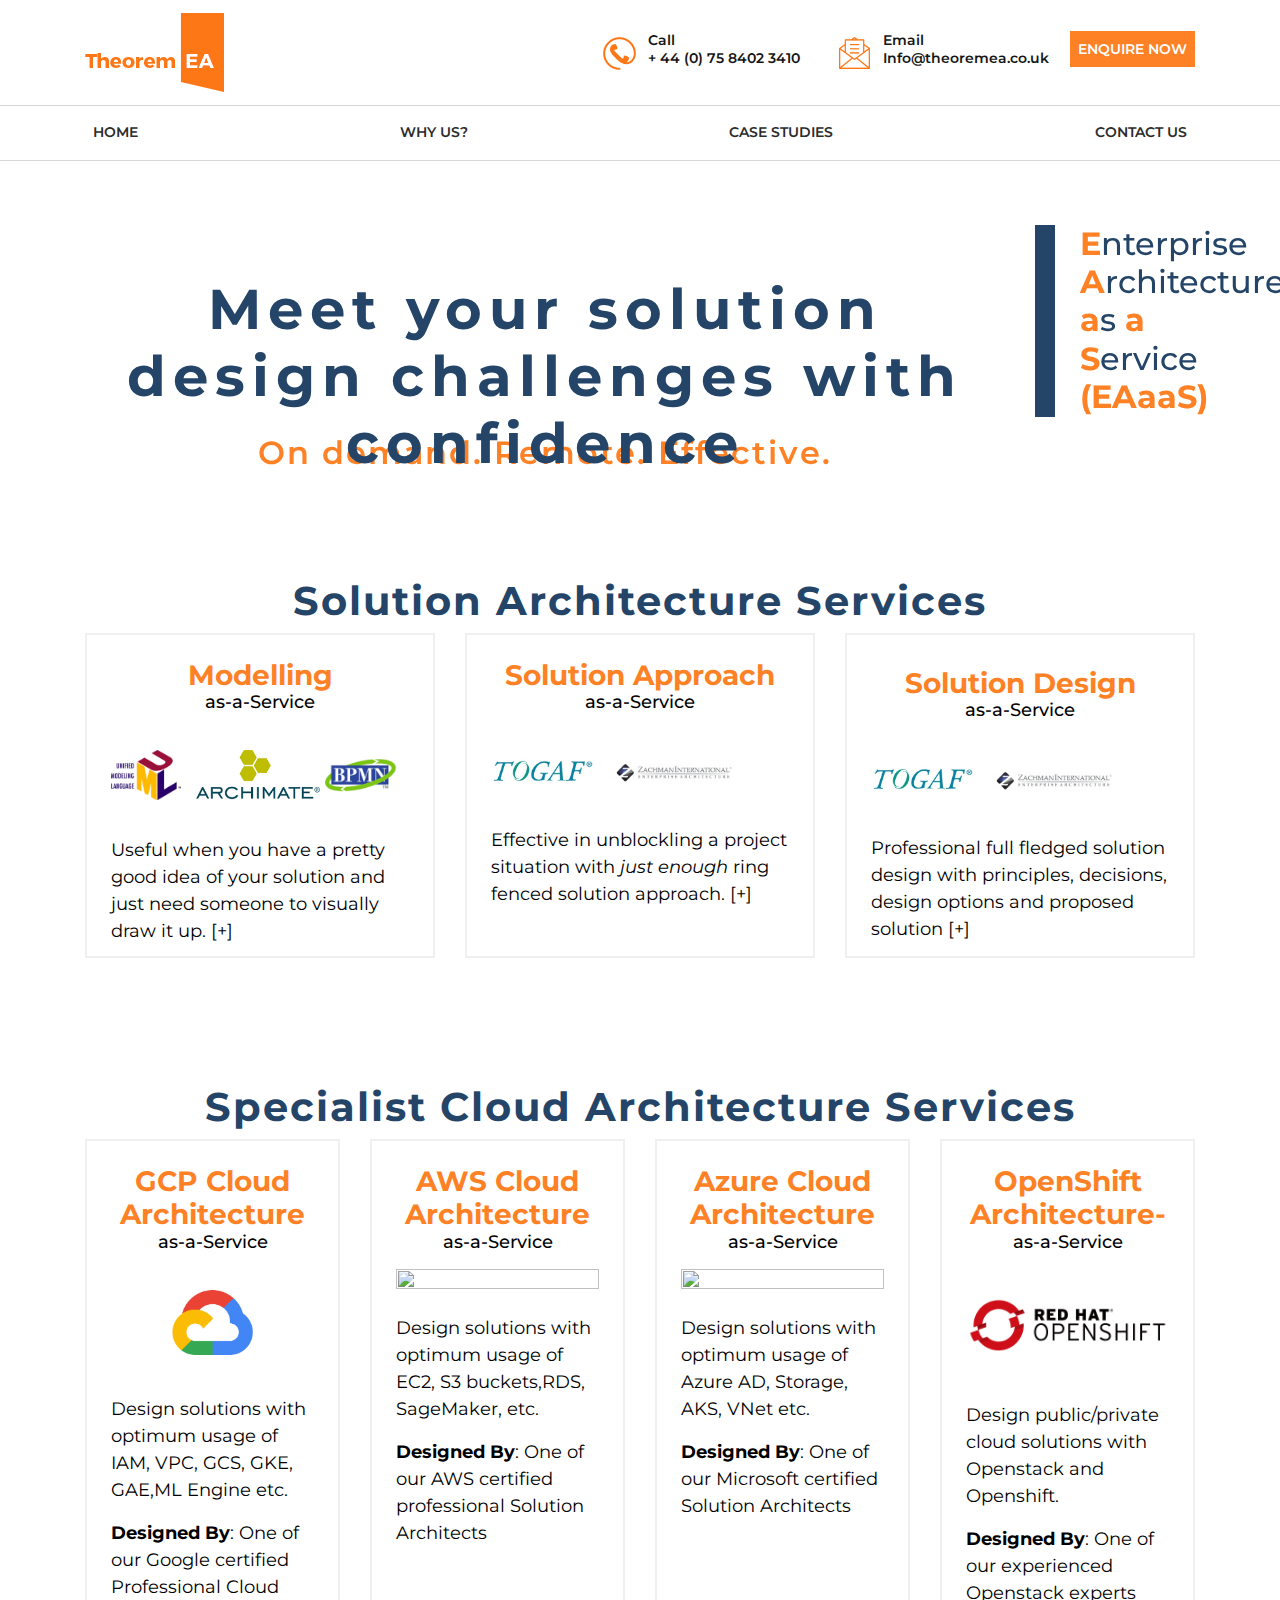
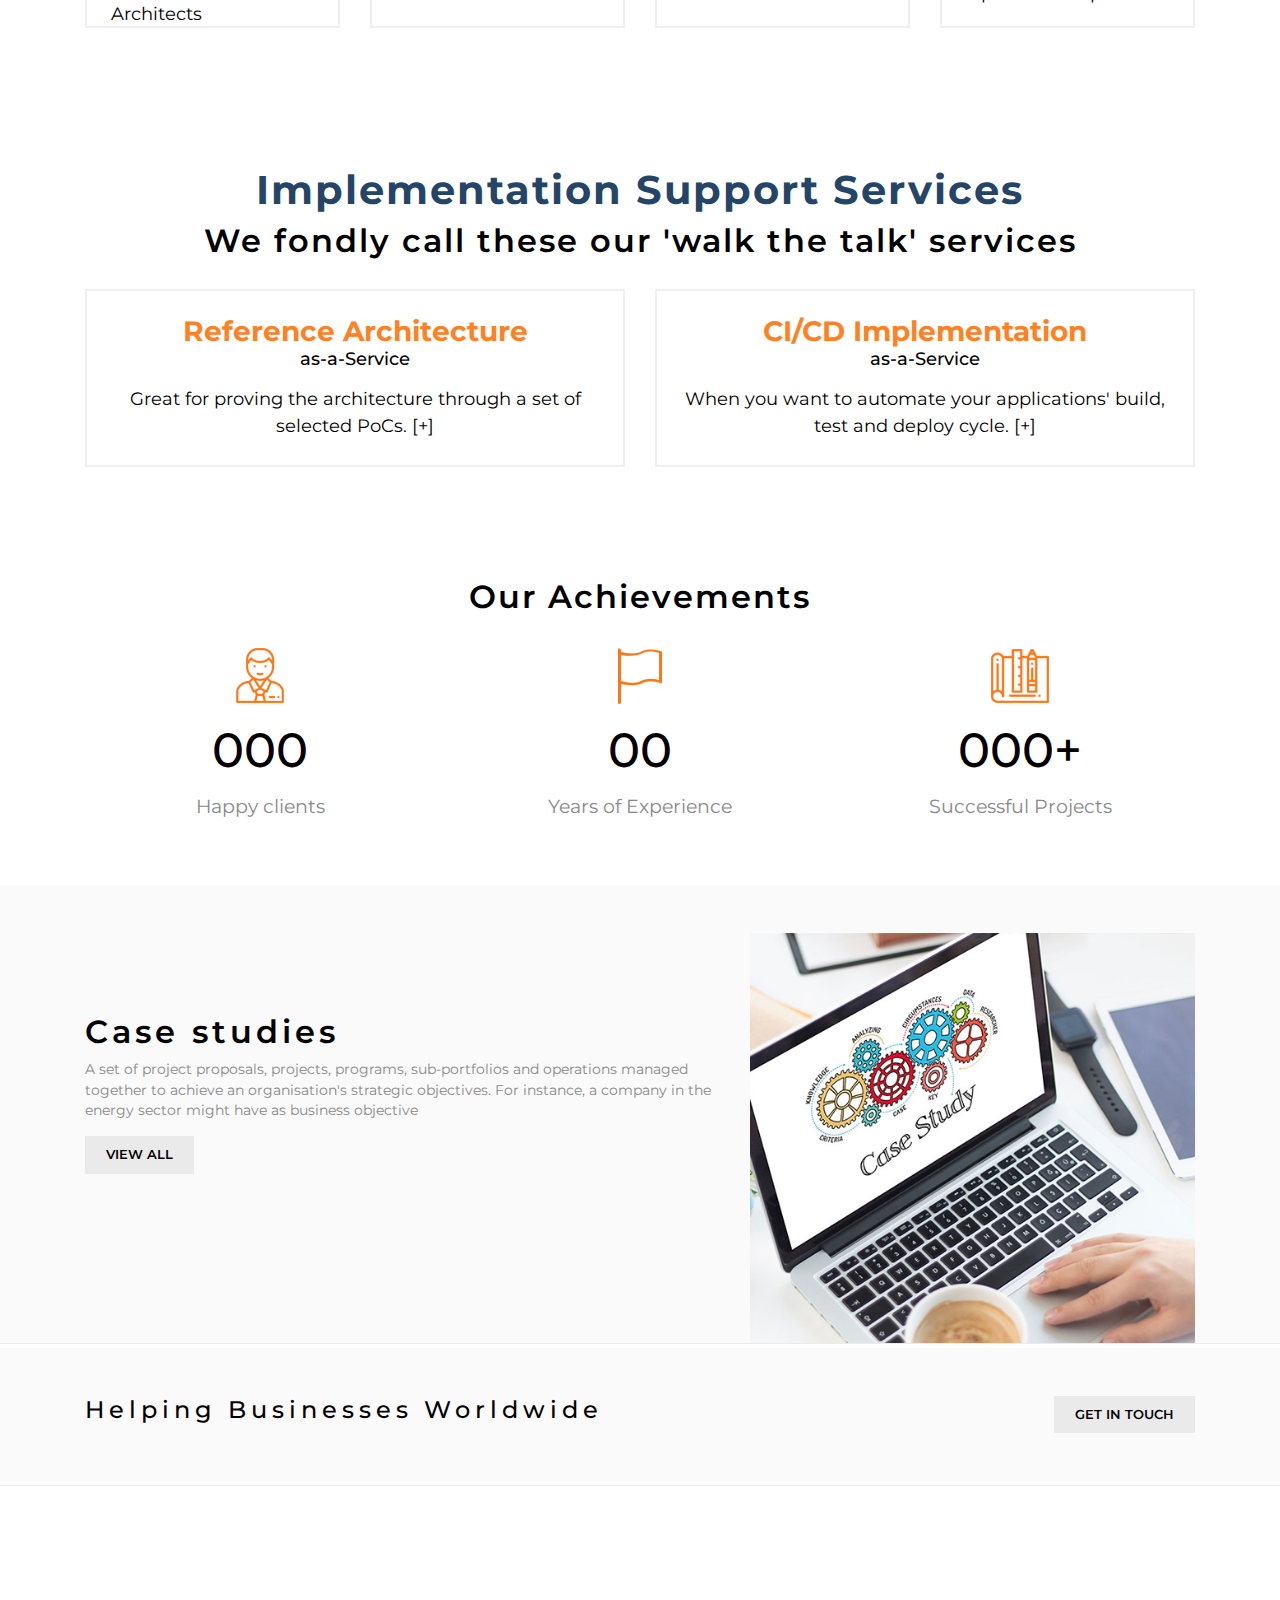
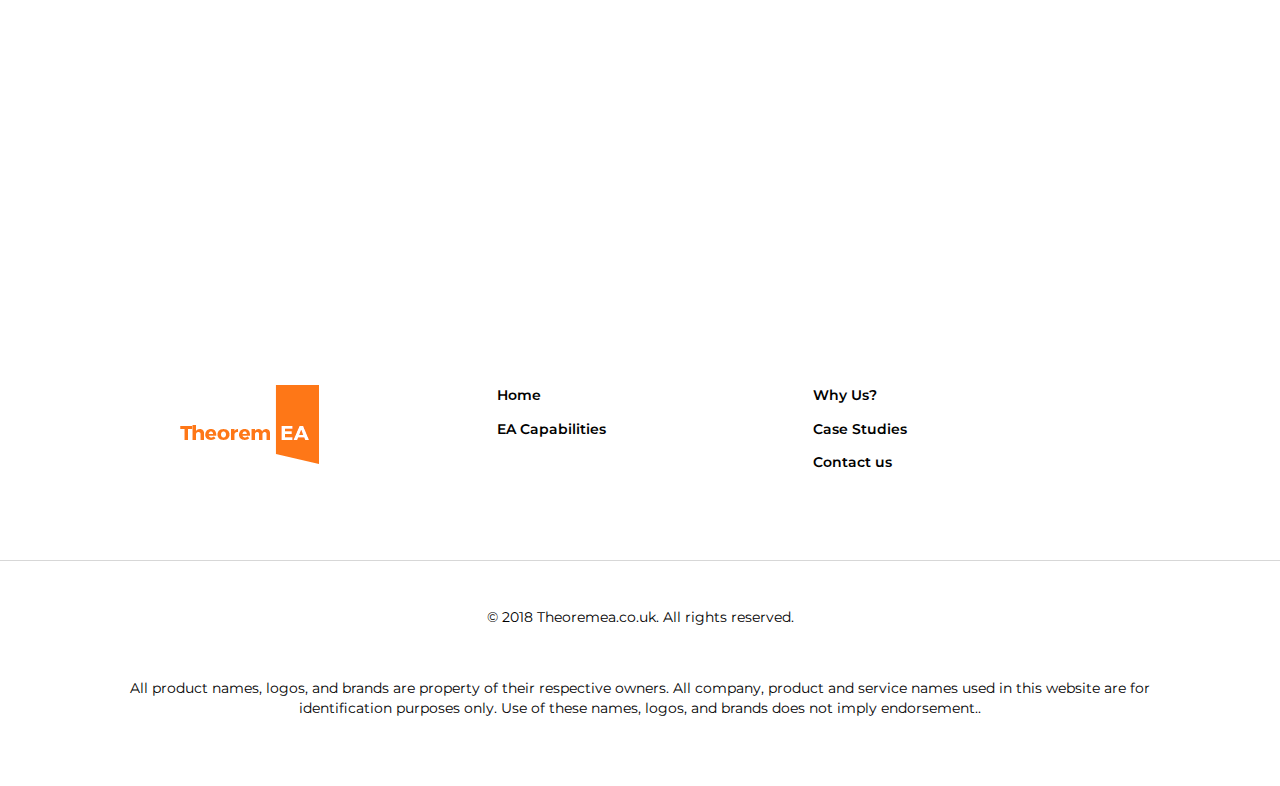
==== index.html @ 8a76c4a2 "init" ====
<!DOCTYPE html>
<html lang="en">
<head>
<meta charset="utf-8">
<meta name="viewport" content="width=device-width, initial-scale=1, shrink-to-fit=no">
<meta name="description" content="">
<meta name="author" content="">
<title>Theorem |</title>
<link href="https://fonts.googleapis.com/css?family=Montserrat:400,500,600,700,800" rel="stylesheet">
<link href="vendor/font-awesome/css/font-awesome.min.css" rel="stylesheet" type="text/css">
<link href="vendor/bootstrap/css/bootstrap.min.css" rel="stylesheet">
<link rel="stylesheet" href="css/animate.css">
<link rel='stylesheet' href='css/swiper.min.css'>
<link href="css/owl.carousel.min.css" rel="stylesheet">
<link href="css/style.css" rel="stylesheet">
</head>
<body id="page-top">
<!-- Navigation -->
<nav class="navbar navbar-expand-lg navbar-light   showdesktop" id="topnav">
  <div class="container"> <a class="navbar-brand" href="index.html"><img src="images/logo.png" alt="Theorem"  class=""></a>
    <ul class="navbar-nav ml-auto">
      <li class="nav-item"> <a class="nav-link call" href="javascript:void(0)"><span class=""></span>Call <br>
      + 44 (0) 75 8402 3410  </a> </li>
      <li class="nav-item"> <a class="nav-link email" href="mailto:Info@theoremea.co.uk"><span class=""></span>Email<br>
        Info@theoremea.co.uk</a> </li>
      <li class="nav-item"> <a class="nav-link btn-enq" style="color:#ffffff" href="contact-us.html">ENQUIRE NOW</a> </li>
    </ul>
  </div>
</nav>
<nav class="navbar navbar-expand-lg navbar-light  " id="mainNav">
  <div class="container"><img src="images/logo.png" alt="Theorem" class="hidedesktop"></a>
    <button class="navbar-toggler" type="button" data-toggle="collapse" data-target="#navbarResponsive" aria-controls="navbarResponsive" aria-expanded="false" aria-label="Toggle navigation"> <span class="navbar-toggler-icon"></span> </button>
    <div class="collapse navbar-collapse" id="navbarResponsive">
      <ul class="navbar-nav justify-content-between">
        <li class="nav-item"> <a class="nav-link" href="index.html">Home</a> </li>
        <!--<li class="nav-item"> <a class="nav-link" href="#">About us</a> </li>-->
        <!--<li class="nav-item"> <a class="nav-link" href="offerings.html">EA Capabilities</a> </li> -->
        <li class="nav-item"> <a class="nav-link" href="portfolio.html">Why Us?</a> </li>
        <li class="nav-item"> <a class="nav-link" href="testimonials.html">Case Studies</a> </li>
        <li class="nav-item"> <a class="nav-link" href="contact-us.html"> Contact us</a> </li>
      </ul>
    </div>
  </div>
</nav>
<!--<div class="slider">
  <div><img src="images/banner.jpg" class="img-responsive" title="<h2><strong>E</strong>nterprise <br><strong>A</strong>rchitecture</h2> <p>is a MUST for managing today’s increasingly <br> complex business environment. </p>"></div>
  <div><img src="images/banner.jpg" class="img-responsive" title="<h2><strong>E</strong>nterprise <br><strong>A</strong>rchitecture</h2> <p>is a MUST for managing today’s increasingly <br> complex business environment. </p>"></div>
 <div><img src="images/banner.jpg" class="img-responsive" title="<h2><strong>E</strong>nterprise <br><strong>A</strong>rchitecture</h2> <p>is a MUST for managing today’s increasingly <br> complex business environment. </p>"></div>
</div>-->
<section class="section py-5">
  <div class="swiper-container swiper-slider swiper-slider_height-1 swiper-container-horizontal">
    <div class="swiper-wrapper">
      <div class="swiper-slide ">
        <div class="slide-inner slide1">
          <div class="swiper-slide-caption">
            <div class="container" >
			<div class="row mt-3" >
			
				<div class="col-md-10 ">
				<div class="object-decorated right-swiper-slide-caption " style="top:20%">
				  <!--<span class="object-decorated__divider fadeInRight animated" data-caption-animate="fadeInRight" data-caption-delay="300"></span>-->
					<h1 data-caption-animate="fadeInRight" data-caption-delay="850" class="fadeInRight animated text-center"  > <!--Use <strong>design</strong> to navigate current <strong>disruptive</strong>  challenges </h1>-->
					Meet your solution design challenges with confidence</h1>
				  </div>
				  
				  <h2 class="heading text-center lp2px" > <strong>On demand. Remote. Effective.</strong> </h2>
				  
				</div>
				<div class="col-md-2"  >
				<div style="border-left: 20px solid #254568;"> 
					<h2 data-caption-animate="fadeInUp" style="margin-left: 25px; color:#254568" class="fadeInUp animated"><strong>E</strong>nterprise <br>
						<strong>A</strong>rchitecture
						<br>
						<strong>a</strong>s
						<strong> a</strong>
						<br>
						<strong>S</strong>ervice 
						<br>
						<strong>(EAaaS)</strong>
						</h2>
				</div>
				
				</div>				
			  </div>			
            
            </div>
          </div>
        </div>
      </div>
      
    
  </div>
  </div>
</section>


<section class="py-5">
  <div class="container">
	<div class="row" >
      <div class="col-lg-12">
        <h1 class="heading text-center lp2px " >Solution Architecture Services</h1>
        <!-- <p>Since our establishment in 2002, our team has achieved a lot. Below are some statistics and interesting facts about our business consulting company.</p> -->
      </div>
    </div>  		
    <div class="row">      
	  <div class="col-md-4">
		<div class="offbx" >

        <div class="ea-capabilities-block text-center"  ><h3 ><strong>Modelling </strong><p>as-a-Service</p></h3></div> 
			<br>
			<p><img style='height: 50px; object-fit: contain' src="images/uml.png">&nbsp;&nbsp;
					<img style= 'height: 50px;object-fit: contain' src="images/archi.png">&nbsp;<img style=' height: 50px;object-fit: contain' src="images/bpmn.png"></p>
			<br>
			<p> Useful when you have a pretty good idea of your solution and just need someone to visually draw it up. <a href="#modelling" style="color:black" data-toggle="collapse">[+]</a>   </p>
			  
			  <div id="modelling" class="collapse">
				<p><b>Typical effort per model </b> less than a day</p>
				<p><b><i>Deliverables </i></b></p>
				<p><b>Business Models </b>  ArchiMATE notation, TOGAF notation and Zachman notation based models  </p>
				<p><b>Cloud Models </b>  AWS, Azure, GCP or vendor agnostic cloud models using professional stencils  </p>
				<p><b>UML Models </b> All UML 2.0 models including Class Diagrams, Sequence Diagrams, Deployment Diagrams etc </p>
				<p><b><i>Delivery formats </i></b></p>
				<p><b>Visio, PDF, LucidChart, Gliffy, .archimate or any modelling tool of your choice </b></p>
			  </div>
		</div>
      </div>
	   <div class="col-md-4">
 
		<div class="offbx"> 		
        <div class="ea-capabilities-block text-center"><h3><strong>Solution Approach</strong><p>as-a-Service</p></h3> </div> 
			<br>
			<p><img style='height: 30px; object-fit: contain' src="images/togaf.jpg">&nbsp;&nbsp;
					<img style= 'height:40px;object-fit: contain' src="images/zachman.png"></p>
			<br>		
			<p>Effective in unblockling a project situation with <i>just enough</i> ring fenced solution approach. <a href="#note" style="color:black" data-toggle="collapse">[+]</a></p>
			
			  <div id="note" class="collapse">
			  <p><b>Typical effort </b>: 2-3 days</p>
				<p><b><i> Examples </i></b></p>
				<p><b>Persistence Mechanism Solution Approach</b> Compare and contrast persistence choices in the context of your specific business or technical problem. </p>
				<p><b>UI framework Solution Approach</b>  Distil down the business UX requirements for your technical team as clearly stated dos/donts guidelines. </p>
				<p><b> Performance Improvement Solution Approach</b>  Actionable steps for your delivery team to improve performance</p>            
				<p><b> TOM to Business Architecture Capability Mapping Solution Approach</b>			  
				<p><b><i>Delivery formats </i></b></p>
				<p><b>MS Word, Google Docs, PDF, Confluence  </b></p>			
			</div>
		</div>
      </div>
	  <div class="col-md-4">
		<div class="offbx">
        <div class="ea-capabilities-block text-center"><h3><h3><strong>Solution Design </strong><p>as-a-Service<p></h3></div>
		<br>
		<p><img style='height: 30px; object-fit: contain' src="images/togaf.jpg">&nbsp;&nbsp;
					<img style= 'height:40px;object-fit: contain' src="images/zachman.png"></p>
		<br>
		<p>Professional full fledged solution design with principles, decisions, design options and proposed solution <a href="#solution" style="color:black" data-toggle="collapse">[+]</a></p>
		<div id="solution" class="collapse">
			<p><b>Typical effort </b>: 5-10 days</p>
			<p><b><i>Deliverables </i></b></p>
			<p><b>Functional Design </b>  Application Architecture, Data Architecture, Security Architecture</p>
			<p><b>Non-Functional Design </b>  Availability, Scalability, Performance, Failover and Disaster Recovery of on-prem and cloud based solutions</p>
			<p><b>DevOps CI/CD Roadmap </b>				
			<p><b><i>Delivery formats </i></b></p>
			<p><b>MS Word, Google Docs, PDF, Confluence  </b></p>
		</div>
	
		</div>
      </div>	  
    </div>
	
    </div>
  </div>
  
  </section>
  <section class="py-5">

  <div class="container">
	<div class="row" >
      <div class="col-lg-12">
        <h1 class="heading text-center lp2px"  > Specialist Cloud Architecture Services </h1>
        <!-- <p>Since our establishment in 2002, our team has achieved a lot. Below are some statistics and interesting facts about our business consulting company.</p> -->
      </div>
    </div>  		
   <div class="row">      
	  <div class="col-md-3">
		<div class="offbx">
        <div class="ea-capabilities-block text-center"><h3><strong>GCP Cloud Architecture</strong><p>as-a-Service</p></h3><img style='height: 100%; width: 100%; object-fit: contain' src="images/GCP.png"></div>
			<br>
			<p>Design solutions with optimum usage of IAM, VPC, GCS, GKE, GAE,ML Engine etc.  </p>
			<p><b>Designed By</b>: One of our Google certified Professional Cloud Architects</p>
			
			
		</div>
      </div>
	   <div class="col-md-3">
		<div class="offbx">
        <div class="ea-capabilities-block text-center"><h3><strong>AWS Cloud Architecture</strong><p>as-a-Service</p></h3><img style='height: 100%; width: 100%; object-fit: contain' src="images/AWS.png"></div>
			<br>
			<p>Design solutions with optimum usage of EC2, S3 buckets,RDS, SageMaker, etc.  </p>
			<p><b>Designed By</b>: One of our AWS certified professional Solution Architects</p>
			
		</div>
      </div>
	   <div class="col-md-3">
		<div class="offbx">
        <div class="ea-capabilities-block text-center"><h3><strong>Azure Cloud Architecture</strong><p>as-a-Service<p></h3><img style='height: 100%; width: 100%; object-fit: contain' src="images/Azure.png"></div>
			<br>
			<p>Design solutions with optimum usage of Azure AD, Storage, AKS, VNet etc.  </p>
			<p><b>Designed By</b>: One of our Microsoft certified Solution Architects</p>
			
			
		</div>
      </div>
	   <div class="col-md-3">
		<div class="offbx">
        <div class="ea-capabilities-block text-center"><h3><strong>OpenShift Architecture-</strong><p>as-a-Service</p></h3><img style='height: 100%; width: 100%; object-fit: contain' src="images/openshift.png"></div>
			<br>
			<p>Design public/private cloud solutions with Openstack and Openshift.  </p>
			<p><b>Designed By</b>: One of our experienced Openstack experts</p>
			
			
		</div>
      </div>

	
</div>	
  
  
	
    </div>
  </div>
</section>

<section class="py-5">

  <div class="container">
	<div class="row" >
      <div class="col-lg-12">
        <h1 class="heading text-center lp2px"  > Implementation Support Services </h1>
         <h2 class="heading text-center lp2px"  > We fondly call these our 'walk the talk' services</h2>
		 <br>
      </div>
    </div>  		
   <div class="row">      
	  <div class="col-md-6">
		<div class="offbx">
			<div class="ea-capabilities-block text-center"><h3><strong>Reference Architecture</strong><p>as-a-Service</p> </h3>
				<p>Great for proving the architecture through a set of selected PoCs. <a href="#reference" style="color:black" data-toggle="collapse">[+]</a></p>
			<div id="reference" class="collapse text-justify">
					<p> Reference Architecture gives our clients additional confidence about a proposed architecture. Besides, the PoCs come handy for your team to refer to during delivery. </p>
					<p> But reference architecture is not just about implementation. It's an opportunity <i>to bed</i> the useful - but sometimes abstract ideas - described in the HLD. This can also involve working closely with your team's tech lead to do whatever is necessary to support delivery. </p>
			</div>		
			</div>
		</div>
		</div>
		 <div class="col-md-6">
		<div class="offbx">
			<div class="ea-capabilities-block text-center"><h3><strong>CI/CD Implementation</strong><p>as-a-Service</p> </h3>
				<p> When you want to automate your applications' build, test and deploy cycle. <a href="#cicd" style="color:black" data-toggle="collapse">[+]</a></p>
			<div id="cicd" class="collapse text-justify">
					<p> In many ways, this is a specialised form of our Reference Architecture service.</p>
					<p> Over our many years of interacting with the delivery teams, we have found that sometimes they just need their code to be lifted and shifted to a reliable CI/CD platform without affecting their regular delivery rythm and velocity.</p>
					<p> We only reommend this service to those clients who are culturally ready for this move to CI/CD. This is one reason why we dont refer to this service as DevOps-as-a-service because we realise that DevOps is much more than just implementing a set of CI/CD toolchain. 
			</div>		
			</div>
		</div>
		</div>
    </div>
  </div>
</section>



<section class="py-5">
  <div class="container">
    <div class="row" >
      <div class="col-lg-12">
        <h2 class="heading text-center lp2px" >Our Achievements</h2>
        <!-- <p>Since our establishment in 2002, our team has achieved a lot. Below are some statistics and interesting facts about our business consulting company.</p> -->
      </div>
    </div>
    <div class="row mt-3 text-center" id="counter">
      <div class="col-md-4 achibx"><img src="images/icon-01.png">
        <h2><span class="counter-value" data-count="11">000</span></h2>
        <p>Happy clients</p>
      </div>
      <div class="col-md-4 achibx"><img src="images/icon-02.png">
        <h2><span class="counter-value" data-count="9">00</span></h2>
        <p>Years of Experience</p>
      </div>
     <!--  <div class="col-md-4 achibx"><img src="images/icon-03.png">
        <h2><span class="counter-value" data-count="380">000</span>+</h2>
        <p>Qualified Employees</p>
      </div> -->
      <div class="col-md-4 achibx"><img src="images/icon-04.png">
        <h2><span class="counter-value" data-count="15">000</span>+</h2>
        <p>Successful Projects</p>
      </div>
    </div>
  </div>
</section>
<section class="pt-5 graybg">
  <div class="container">
    <div class="row">
      <div class="col-md-7 pt5p">
        <h2 class="heading lp4px">Case studies</h2>
        <p>A set of project proposals, projects, programs, sub-portfolios and operations managed together to achieve an organisation's strategic objectives. For instance, a company in the energy sector might have as business objective</p>
        <p> <a class="btn btn-view" href="testimonials.html">View All</a> </p>
      </div>
      <div class="col-md-5"><img src="images/portfolio.png" class="img-fluid"> </div>
    </div>
  </div>
</section>
<!-- <section class="py-5">
  <div class="container">
    <h2 class="heading text-center mb-4 mt-5 lp4px">Testimonials</h2>
    <div class="owl-carousel owl-theme testo-carousel pagidots">
      <div class="item testobx"><img src="images/testo-01.png">
        <div>
          <h5>Jane Stephens</h5>
          <h6>New York</h6>
          <p>Thank you very much. I’m impressed with your service. I’ve already told my friends about your company and your quick response, thanks again!</p>
        </div>
      </div>
      <div class="item testobx"><img src="images/testo-02.png">
        <div>
          <h5>Christopher Campbell</h5>
          <h6>Minnesota</h6>
          <p>Thank you very much. I’m impressed with your service. I’ve already told my friends about your company and your quick response, thanks again!</p>
        </div>
      </div>
      <div class="item testobx"><img src="images/testo-03.png">
        <div>
          <h5>Adam Devine</h5>
          <h6>California</h6>
          <p>Thank you very much. I’m impressed with your service. I’ve already told my friends about your company and your quick response, thanks again!</p>
        </div>
      </div>
      <div class="item testobx"><img src="images/testo-01.png">
        <div>
          <h5>Jane Stephens</h5>
          <h6>New York</h6>
          <p>Thank you very much. I’m impressed with your service. I’ve already told my friends about your company and your quick response, thanks again!</p>
        </div>
      </div>
      <div class="item testobx"><img src="images/testo-02.png">
        <div>
          <h5>Christopher Campbell</h5>
          <h6>Minnesota</h6>
          <p>Thank you very much. I’m impressed with your service. I’ve already told my friends about your company and your quick response, thanks again!</p>
        </div>
      </div>
      <div class="item testobx"><img src="images/testo-03.png">
        <div>
          <h5>Adam Devine</h5>
          <h6>California</h6>
          <p>Thank you very much. I’m impressed with your service. I’ve already told my friends about your company and your quick response, thanks again!</p>
        </div>
      </div>
      <div class="item testobx"><img src="images/testo-01.png">
        <div>
          <h5>Jane Stephens</h5>
          <h6>New York</h6>
          <p>Thank you very much. I’m impressed with your service. I’ve already told my friends about your company and your quick response, thanks again!</p>
        </div>
      </div>
      <div class="item testobx"><img src="images/testo-02.png">
        <div>
          <h5>Christopher Campbell</h5>
          <h6>Minnesota</h6>
          <p>Thank you very much. I’m impressed with your service. I’ve already told my friends about your company and your quick response, thanks again!</p>
        </div>
      </div>
      <div class="item testobx"><img src="images/testo-03.png">
        <div>
          <h5>Adam Devine</h5>
          <h6>California</h6>
          <p>Thank you very much. I’m impressed with your service. I’ve already told my friends about your company and your quick response, thanks again!</p>
        </div>
      </div>
    </div>
  </div>
</section> -->
<section class="py-1 borderby">
  <div class="graybg">
    <div class="container py-5">
      <div class="row">
        <div class="col-md-8 text-left">
          <h4 class="colorblack lp5px">Helping Businesses Worldwide</h4>
        </div>
        <div class="col-md-4 text-right"><a class="btn btn-view" href="contact-us.html">Get In Touch</a></div>
      </div>
    </div>
  </div>
</section>
<!-- <section class="py-5 mt-5">
  <div class="container">
    <div class="row">
      <div class="owl-carousel owl-theme brands-carousel pagidots">
        <div class="item"><img src="images/brands-01.png"></div>
        <div class="item"><img src="images/brands-02.png"></div>
        <div class="item"><img src="images/brands-03.png"></div>
        <div class="item"><img src="images/brands-04.png"></div>
        <div class="item"><img src="images/brands-05.png"></div>
      </div>
    </div>
  </div>
</section> -->
<section id="map" class="py-5">
  <!-- <iframe src="https://www.google.com/maps/embed?pb=!1m18!1m12!1m3!1d30165.909778508554!2d72.86065995060262!3d19.075221886778916!2m3!1f0!2f0!3f0!3m2!1i1024!2i768!4f13.1!3m3!1m2!1s0x3be7c6306644edc1%3A0x5da4ed8f8d648c69!2sMumbai%2C+Maharashtra!5e0!3m2!1sen!2sin!4v1544292394860" width="100%" height="350" frameborder="0" style="border:0" allowfullscreen></iframe> -->
    <iframe src="https://www.google.com/maps/embed?pb=!1m18!1m12!1m3!1d2490.2949786712147!2d-0.2460751846968829!3d51.37925642788615!2m3!1f0!2f0!3f0!3m2!1i1024!2i768!4f13.1!3m3!1m2!1s0x487609afc6a50eb5%3A0xfad3912b8540e22d!2sFitzroy+House%2C+163+Central+Rd%2C+Worcester+Park+KT4+8DT%2C+UK!5e0!3m2!1sen!2sin!4v1538679513541" width="100%" height="350" frameborder="0" style="border:0" allowfullscreen></iframe>
</section>
<section class="py-5 footernav">
  <div class="container">
    <div class="row">
      <div class="col-lg-10 mx-auto">
        <div class="row">
          <div class="col-md-4 mb-5"><img src="images/logo.png" alt="Theorem"></div>
          <div class="col-md-4">
            <ul>
              <li><a href="index.html">Home</a></li>
              <li><a href="offerings.html">EA Capabilities</a></li>
            </ul>
          </div>
          <div class="col-md-4">
            <ul>
              <li><a href="portfolio.html">Why Us?</a></li>
              <li><a href="testimonials.html">Case Studies</a></li>
              <li><a href="contact-us.html">Contact us</a></li>
            </ul>
          </div>
        <!--  <div class="col-md-3">
             <ul>
              <li><a href="javascript:void(0)">Investor Relations</a></li>
              <li><a href="javascript:void(0)">Privacy Policy</a></li>
              <li><a href="javascript:void(0)">Terms of Use</a></li>
            </ul>
          </div> -->
        </div>
      </div>
    </div>
  </div>
</section>
<!-- Footer -->
<footer class="pt-3 pb-5">
  <div class="container">
    <!-- <div align="center" class="socialbtns">
      <ul>
        <li><a href="#" class="fa fa-lg fa-facebook"></a></li>
        <li><a href="#" class="fa fa-lg fa-twitter"></a></li>
        <li><a href="#" class="fa fa-lg fa-instagram"></a></li>
        <li><a href="#" class="fa fa-lg fa-google-plus"></a></li>
        <li><a href="#" class="fa fa-lg fa-linkedin"></a></li>
        <li><a href="#" class="fa fa-lg fa-youtube"></a></li>
      </ul>
    </div> -->
    <p class="m-0">&copy; 2018 Theoremea.co.uk. All rights reserved.</p>
	<p class="m-0"> All product names, logos, and brands are property of their respective owners. All company, product and service names used in this website are for identification purposes only. Use of these names, logos, and brands does not imply endorsement..</p>
	
  </div>
  <div class="gototop" id="gototop"><a href="#page-top" class="js-scroll-trigger"><img src="images/gototop.png" alt="Go to Top"></a></div>
</footer>
<!-- Bootstrap core JavaScript -->
<script src="vendor/jquery/jquery.min.js"></script>
<script src="vendor/bootstrap/js/bootstrap.bundle.min.js"></script>
<script src="vendor/jquery-easing/jquery.easing.min.js"></script>
<script src='js/swiper.min.js'></script>
<script src="js/owl.carousel.min.js"></script>
<script src="js/common.js"></script>
<script>

var owl = $('.services-carousel');
owl.owlCarousel({
    loop:true,
    margin:0,
    nav:false,
    responsive:{
        0:{
            items:1
        },
        600:{
            items:2
        },
        1000:{
            items:4
        }
    }
});

$('.carouselNav .right').click(function() {
    owl.trigger('next.owl.carousel');
});
$('.carouselNav .left').click(function() {
    owl.trigger('prev.owl.carousel');
});


var owl1 = $('.testo-carousel');
owl1.owlCarousel({
    loop:true,
    margin:60,
    nav:false,
	dots:true,
    responsive:{
        0:{
            items:1
        },
        600:{
            items:2
        },
        1000:{
            items:3
        }
    }
});

var owl1 = $('.brands-carousel');
owl1.owlCarousel({
    loop:true,
	autoplay:true,
    margin:60,
    nav:false,
	autoWidth:true,
	dots:true,
	autoplayTimeout: 3000,
    autoplaySpeed: 3000,
    autoplayHoverPause: false,


    responsive:{
        0:{
            items:2
        },
        600:{
            items:3
        },
        1000:{
            items:5
        }
    }
});

</script>
<script>
var interleaveOffset = 0.5;
var swiperOptions = {
  loop: true,
  speed: 1000,
  grabCursor: true,
  watchSlidesProgress: true,
  mousewheelControl: true,
  keyboardControl: true,
  navigation: {
    nextEl: ".swiper-button-next",
    prevEl: ".swiper-button-prev"
  },
  on: {
    progress: function() {
      var swiper = this;
      for (var i = 0; i < swiper.slides.length; i++) {
        var slideProgress = swiper.slides[i].progress;
        var innerOffset = swiper.width * interleaveOffset;
        var innerTranslate = slideProgress * innerOffset;
        swiper.slides[i].querySelector(".slide-inner").style.transform =
          "translate3d(" + innerTranslate + "px, 0, 0)";
      }
    },

    setTransition: function(speed) {
      var swiper = this;
      for (var i = 0; i < swiper.slides.length; i++) {
        swiper.slides[i].style.transition = speed + "ms";
        swiper.slides[i].querySelector(".slide-inner").style.transition =
          speed + "ms";
      }
    }
  }
};
	var swiper = new Swiper(".swiper-container", swiperOptions);





  </script>

<script>
var a = 0;
$(window).scroll(function() {
  var oTop = $('#counter').offset().top - window.innerHeight;
  if (a == 0 && $(window).scrollTop() > oTop) {
    $('.counter-value').each(function() {
      var $this = $(this),
        countTo = $this.attr('data-count');
      $({
        countNum: $this.text()
      }).animate({
          countNum: countTo
        },

        {

          duration: 4000,
          easing: 'swing',
          step: function() {
            $this.text(Math.floor(this.countNum));
          },
          complete: function() {
            $this.text(this.countNum);
            //alert('finished');
          }

        });
    });
    a = 1;
  }

});
  </script>
</body>
</html>
---- css/style.css ----
body{font-family: 'Montserrat', sans-serif; color:#888888; font-size:0.85rem; }
header {  padding: 154px 0 100px;}

@media (min-width: 992px) {
  header {    padding: 156px 0 100px;  }
}


#topnav{}
#topnav .btn-enq{ background-color:#fe8125; text-transform:uppercase; transition:0.3s ease; text-align: center; } 
#topnav .btn-enq:hover{ background-color:#fe8125;color:#fff !important; } 
#topnav .nav-item{} 
#topnav .nav-item .nav-link{ color:#151515; font-weight:600; text-align:left} 
#topnav .nav-item .call,  #topnav .nav-item .email{ width:235px; line-height:18px; padding-top:0;}
#topnav .nav-item .call span, #topnav .nav-item .email span{ width:40px; height:40px; display:inline-block; float:left} 
#topnav .nav-item .call{ background:url(../images/call.png) no-repeat left center}
#topnav .nav-item .email{background:url(../images/mail.png) no-repeat left center}

#mainNav{ border-top:1px solid #d7d7d7; border-bottom:1px solid #d7d7d7}
#mainNav .navbar-nav{ width:100% } 
#mainNav .nav-item .nav-link{ color:#2c2c2c; font-weight:600; text-align:left; text-transform:uppercase; font-size:0.9rem; transition:all 0.3s ease; } 
#mainNav .nav-item .nav-link:hover{ color:#fe8125; } 
#mainNav .nav-item .nav-link.active{ color:#fe8125; } 
.bg-banner{ background-color:#fbf8f5}
footer{ border-top:1px solid #d7d7d7;}
footer p{ color:#000000; text-align:center; padding-top:30px; padding-bottom:20px}
.socialbtns, .socialbtns ul, .socialbtns li {margin: 0;padding: 5px;}
.socialbtns li {list-style: none outside none;display: inline-block; text-align:center}
.socialbtns .fa {color: #fe8125;border:1px solid #fe8125;background-color: #fff;width: 35px;height: 35px;padding-top: 10px;border-radius: 20px;-moz-border-radius: 20px;-webkit-border-radius: 20px;-o-border-radius: 20px;transition: all ease 0.3s;-moz-transition: all ease 0.3s;-webkit-transition: all ease 0.3s;-o-transition: all ease 0.3s;transform: rotate(-360deg);-moz-transform: rotate(-360deg);-webkit-transform: rotate(-360deg);-o-transform: rotate(-360deg);text-decoration:none}
.socialbtns .fa:hover {text-decoration:none;transition: all ease 0.3s;-moz-transition: all ease 0.3s;-webkit-transition: all ease 0.3s;-o-transition: all ease 0.3s;transform: rotate(360deg);-moz-transform: rotate(360deg);-webkit-transform: rotate(360deg);-o-transform: rotate(360deg);}
.gototop{ position:fixed; bottom:15px; right:15px; display:none}

.footernav ul{ padding:0; margin:0; list-style-type:none}
.footernav ul li{ margin-bottom:13px}
.footernav ul li a{ color:#000000;  list-style-type:none; font-weight:600}
.bx-wrapper { }
.bx-wrapper { position: relative; margin-bottom: 60px; padding: 0; -ms-touch-action: pan-y; touch-action: pan-y; -moz-box-shadow:none; -webkit-box-shadow:none;  box-shadow:none;
    border:none;    background: #fff;}
.bx-wrapper .bx-caption{ background:transparent; color:#151515;width:60%; margin-left:10%;top: 20%; }
.bx-wrapper .bx-caption h2{  color:#151515; font-weight:700; font-size:3rem; font-family: 'Montserrat', sans-serif;}
.bx-wrapper .bx-caption h2 strong{  color:#fe8125;font-weight:700;}
.bx-wrapper .bx-caption p{  color:#151515;font-weight:700; font-size:1rem;}
.bx-wrapper .bx-caption p::before{ width:100px; height:3px; background-color:#fe8125}
.slide1{ background: url(../images/bannerold.jpg) no-repeat center center;}
.lp2px{letter-spacing:2px;color:#254568;font-weight:bold}
.lp4px{letter-spacing:4px}
.lp5px{letter-spacing:5px}
.lp7px{letter-spacing:7px}
.swiper-slide-caption h1{  color:#151515; font-weight:700; font-size:3.5rem; font-family: 'Montserrat', sans-serif; letter-spacing:7px; animation-duration: 0.9s; }
.swiper-slide-caption h1 strong{  color:#fe8125;font-weight:700;}
.swiper-slide-caption h2 strong{  color:#fe8125;font-weight:700;}
.swiper-container{display:flex;margin:0 auto;position:relative;overflow:hidden;height:auto;min-height:200px;z-index:1;cursor: pointer;}
.swiper-container.swiper-slider.swiper-slider_height-1.swiper-container-horizontal{cursor: pointer;}
/*.swiper-slider_style-1 .swiper-slide-caption{padding:100px 0 200px; animation-duration: 0.9s;}*/
.swiper-slider_style-1 .swiper-slide-caption {padding: 50px 0 120px;animation-duration: 0.9s;}
.swiper-navigation_modern {position: absolute;right: 30px;bottom: -2px;z-index: 10;display: inline-block;padding: 20px 0;background: #fff;}
.swiper-navigation_modern .swiper-button-prev, .swiper-navigation_modern .swiper-button-next {display: inline-block;height: 35px;width: 85px;position: relative;top: 0;margin-top: 0;font-size: 0;line-height: 0;background: #fff;color: #151515;}
.swiper-navigation_modern .swiper-button-prev::before, .swiper-navigation_modern .swiper-button-next::before {font-size: 2rem;font-family: 'FontAwesome';line-height: inherit;line-height: 2rem;text-align: center;padding-left: 30px;}
.swiper-navigation_modern .swiper-button-prev::before {content: '\f104';}
.swiper-navigation_modern .swiper-button-next::before {content: '\f105';}
.swiper-navigation_modern .swiper-button-prev+.swiper-button-next {border-left: 1px solid #ebebeb;}
.swiper-button-prev {left: 3.5%;}
.swiper-button-next {right: 3.5%;}
.slide-inner .swiper-slide-caption {display: flex;flex-direction: column;align-items: center;justify-content: center;}
.object-decorated {    position: relative;    display: inline-flex;    align-items: center;}

.object-decorated__divider{height: 6px; width: 250px;  background: #fe8125;  flex-shrink: 0; margin-right:15px;     margin-top: -35px; }
.object-decorated h4{ font-size:1.5rem; color:#151515; font-weight:700 }

.showdesktop{ display: block; }
.hidedesktop{ display: none; }

h2.heading{  color:#000000; font-weight:60; font-size:2rem; font-family: 'Montserrat', sans-serif; font-weight:600; }
h2.heading strong{  color:#fe8125;font-weight:600;}
.bgabout{ background:url(../images/bgabout.png) no-repeat top center; background-size:auto 100%}
.carouselNav{ position:relative; z-index:100;}
.carouselNav span{ display:inline-block; position:absolute; width:40px; height:45px; font-size:1.8rem; color:#fff; background-color:rgba(0,0,0,0.6); text-align:center; cursor:pointer;}
.carouselNav span.left{ left:0px;  margin-top:18%;}
.carouselNav span.right{right:0px;   margin-top:18%;}
.services-carousel .owl-item { position: relative; min-height: 1px;  float: left;-webkit-tap-highlight-color: transparent;-webkit-touch-callout: none;}

.thumb-janez__content-inner img{ width:auto; min-width: auto !important; margin-bottom:10px}
.thumb-janez__content-inner p{ font-size:0.7rem; color:#969696}
.thumb-janez__content-inner a{ font-size:0.7rem; color:#fff; background-color:#404040; text-transform:uppercase; border-radius:0;}
.thumb-janez__content-inner h5{ font-size:1.2rem; color:#fff}
figure { margin-bottom: 0;}
.thumb-janez {width: 100%;perspective: 1700px;perspective-origin: 0 50%;transform-style: preserve-3d;background: #2a2a2a;}
html:not(.tablet):not(.mobile) .thumb-janez__image-wrap {position: absolute;top: 0;bottom: 0;left: 0;right: 0;transition: transform .4s;display: flex;justify-content: center;}
.thumb-janez__image-wrap {position: relative;z-index: 2;overflow: hidden;}
html:not(.tablet):not(.mobile) .thumb-janez img {width: auto;height: auto;min-height: 100.1%;min-width: 100%;max-width: none;flex-shrink: 0;}
thumb-janez__content {position: relative;z-index: 10;width: 100%;text-align: left;color: #9b9b9b;}
html:not(.tablet):not(.mobile) .thumb-janez__content {display: flex;flex-direction: column;align-items: flex-start;justify-content: center;min-height: 380px;transform-origin: 0 0;transform: rotateY(-90deg);transition: transform .4s,opacity .1s .3s;width: 50%;min-width: 240px;opacity: 0;}
.bg-gray-dark {background-color: #2a2a2a;}
.bg-gray-dark .button-darker, .bg-gray-dark .button-darker:focus, .bg-gray-dark .button-darker:active {color: #fff;background-color: #404040;border-color: #404040;}
.thumb-janez:hover .thumb-janez__image-wrap {transform: translateX(25%);}
.thumb-janez{width:100%;perspective:1700px;perspective-origin:0 50%;transform-style:preserve-3d;background:#2a2a2a}
.thumb-janez a{color:#fff}
.thumb-janez__image-wrap{position:relative;z-index:2;overflow:hidden}
.thumb-janez img{width:100%}
.thumb-janez__content{position:relative;z-index:10;width:100%;text-align:left;color:#9b9b9b}
.thumb-janez__content>*{max-width:100%}
.thumb-janez__content-inner{padding:15px 20px 20px}
.thumb-janez *+.button{margin-top:15px}
@media(min-width:1200px){.thumb-janez *+.button{margin-top:30px}
}
@media(max-width:767px){
.thumb-janez{position:relative;align-items:flex-end;max-width:390px;margin-left:auto;margin-right:auto}
.thumb-janez__image-wrap{position:absolute;top:0;right:0;bottom:0;left:0}
.thumb-janez__image-wrap::after{content:'';position:absolute;top:0;right:0;bottom:0;left:0;background:rgba(42,42,42,.66);pointer-events:none}
.thumb-janez figure img{position:absolute;top:50%;left:50%;transform:translate(-50%,-50%);min-height:100%;min-width:100%;width:auto;height:auto;max-width:none}
@supports(object-fit:cover){.thumb-janez img{left:0;top:0;height:100%;width:100%;transform:none;object-fit:cover;object-position:center center}
}
.thumb-janez p{max-width:400px;color:rgba(255,255,255,.8)}
.thumb-janez__content{background-color:transparent;-webkit-backface-visibility:hidden;backface-visibility:hidden}
.thumb-janez__content-inner{padding:40px 20px 20px}
}
@media(min-width:992px){html:not(.tablet):not(.mobile) .thumb-janez{display:flex}
html:not(.tablet):not(.mobile) .thumb-janez img{width:auto;height:auto;min-height:100.1%;min-width:100%;max-width:none;flex-shrink:0}
html:not(.tablet):not(.mobile) .thumb-janez__image-wrap{position:absolute;top:0;bottom:0;left:0;right:0;transition:transform .4s;display:flex;justify-content:center}
html:not(.tablet):not(.mobile) .thumb-janez__content{display:flex;flex-direction:column;align-items:flex-start;justify-content:center;min-height:380px;transform-origin:0 0;transform:rotateY(-90deg);transition:transform .4s,opacity .1s .3s;width:50%;min-width:240px;opacity:0}
html:not(.tablet):not(.mobile) .thumb-janez__content-inner{padding:25px}
html:not(.tablet):not(.mobile) .thumb-janez:hover .thumb-janez__image-wrap{transform:translateX(25%)}
html:not(.tablet):not(.mobile) .thumb-janez:hover .thumb-janez__content{opacity:1;transform:rotateY(0deg);transition:transform .4s,opacity .1s}
}
html:not(.tablet):not(.mobile).ie-10 .thumb-janez__content,html:not(.tablet):not(.mobile).ie-11 .thumb-janez__content{white-space:nowrap;vertical-align:middle}
html:not(.tablet):not(.mobile).ie-10 .thumb-janez__content>*,html:not(.tablet):not(.mobile).ie-11 .thumb-janez__content>*{display:inline-block;width:99%;max-width:99%;vertical-align:middle;white-space:normal}
html:not(.tablet):not(.mobile).ie-10 .thumb-janez__content::after,html:not(.tablet):not(.mobile).ie-11 .thumb-janez__content::after{content:'';position:absolute;display:inline-block;width:0;min-height:inherit;vertical-align:middle}
.achibx h2{ color:#000000; font-size:3rem; padding:15px 0px 5px 0px}
.achibx p{ color:#888888; font-size:1.2rem; }
.btn-view{ background-color:#eaeaea; text-transform:uppercase; transition:0.3s ease; text-align: center; border-radius:0; color:#000; font-size:0.8rem; font-weight:600; padding:8px 20px;} 
.btn-view:hover{ background-color:#fe8125;color:#fff !important; } 
.graybg{ background-color:#fafafa}
.pt5p{ padding-top:7%}
.testobx{ text-align:center}
.testobx img{ text-align:center; width:auto !important; margin:0px auto}
.testobx div{ text-align:center; border:1px solid #e1e1e1; padding:50px 20px 20px 20px; margin-top:-40px}
.testobx h5{ text-align:center; color:#fe8125}
.testobx h6{ text-align:center;  color:#929292; margin-bottom:20px}
.testobx p{ text-align:center;  color:#929292}
.pagidots .owl-dots{    display: inline-block;    width: 100%;    text-align: center;     margin-top: 30px;}
.pagidots .owl-nav button.owl-next, .pagidots .owl-nav button.owl-prev, .pagidots button.owl-dot {    background: 0 0;    color: inherit;
    border: none;    padding: 0!important;    font: inherit; cursor: pointer;user-select: none; }
.pagidots  .owl-dots .owl-dot {    display: inline-block;    box-shadow: none;    outline: none;}
.pagidots  .owl-dots .owl-dot span {background: #b5b5b5;display: inline-block;height: 4px;margin: 0 2px 5px;-webkit-transform: translate3d(0px, -50%, 0px) scale(0.5);transform: translate3d(0px, -50%, 0px) scale(0.5);-webkit-transform-origin: 50% 50% 0;transform-origin: 50% 50% 0;transition: all 250ms ease-out 0s;width: 40px;}
.pagidots .owl-dots .owl-dot.active span, .pagidots .owl-dots .owl-dot:hover span {background: #fe8125;-webkit-transform: translate3d(0px, -50%, 0px) scale(0.7);transform: translate3d(0px, -50%, 0px) scale(0.7);}
.colorblack{ color:#000}
.borderby{ border-top:1px solid #ebebeb;  border-bottom:1px solid #ebebeb}
.brands-carousel .owl-dots.disabled{ display: inline-block;}
.brands-carousel .item img{ text-align:center; width:auto !important; margin:0px auto}
.swiper-slide {  overflow: hidden}
.slide-inner {width: 100%;height: 100%;left: 0;top: 0;background-size: cover;background-position: center;}
.copy {position: absolute;bottom: 15px;left: 0;right: 0;text-align: center;color: white;letter-spacing: 0.06em;}

.banner{padding-top:2rem;padding-bottom:calc(2rem - 13px);-webkit-background-size:cover;-moz-background-size:cover;-o-background-size:cover;background-size:cover; display:block;background-position:center center; }
.banner-offering{background-image:url(../images/banner-offering.jpg)}
.banner-contact{background-image:url(../images/banner-contact.jpg)}
.banner-portfolio{background-image:url(../images/banner-portfolio.jpg)}
.banner-whyus{background-image:url(../images/banner-why.jpg)}
.banner-about{background-image:url(../images/banner2.jpg)}
.fwbb{ font-weight:800}
.fwb{ font-weight:700}
.fwm{ font-weight:600}
.fwn{ font-weight:400}
.breadcrumb{ background-color:transparent; display:inline-block; margin-bottom:0;}
.breadcrumb-item{display: inline;}
.breadcrumb-item a{ color:#ffffff; }
.breadcrumb-item.active{ color:#ffffff;}
.bannerhead{ text-transform:uppercase; color:#fff; letter-spacing:3px;}
.bannerhead:before{ position:absolute; content:''; background-color:#fd8124; width:60px; height:5px; left:calc(50% - 40px); margin-top:-8px}
.breadcrumb-item+.breadcrumb-item::before{ content:'|'; color:#fff;}

.offernav{}
.offernav .nav-item{ padding:0rem 0.75rem;}
.offernav .nav-link{ color:#151515; text-transform:uppercase; font-size:0.8rem; font-weight:600; text-decoration:none; border-bottom:3px solid #fff; padding:0px; padding-bottom:15px; transition:0.2s ease;}
.offernav .nav-link:hover{ color:#fd8124; text-decoration:none; border-bottom:3px solid #fd8124}
.offernav .nav-link.active{ color:#fd8124; text-decoration:none; border-bottom:3px solid #fd8124}

.borderb{ border-bottom:1px solid #ebebeb}
.c151515{ color:#151515}
.swiper-pagination-bullet{ background-color:#999999; width:15px; height:15px; opacity:0.8}
.swiper-pagination-bullet-active{ background-color:#fd8124;}
.borbelow:after{ position:absolute; content:''; background-color:#fd8124; width:60px; height:5px; left:0; margin-top:40px}
.posrel{ position:relative}
.offbx{ border:2px solid #f0f0f0; padding:1.5rem 1.5rem 1.5rem 1.5rem; height:92%;}
.offbx:hover{ box-shadow:0px 0px 20px #ccc;border:2px solid #fff;}
.offbx h3{ color:#444444 }
.offbx p{ color:#000; font-size: large }
.contactform{ }
.contactform input, .contactform textarea{ background-color:#f2f2f2; color:#151515; border-radius:0;font-size:0.85rem; font-weight:500; border:1px solid #fff; padding:0.75rem 1rem;}
.contactform input:focus, .contactform textarea:focus, .contactform button:focus{ outline:none; box-shadow:none; border:1px solid #fd8124}
.btn-sendmsg{ border-radius:0; background-color:#fd8124; color:#fff; text-transform:uppercase;font-size:0.8rem; font-weight:500;padding:0.75rem 1rem;}
.contactdd .nav-item { display:block; width:100%; margin-top:20px; padding-top:20px; clear:both; border-top:1px solid #ebebeb}
.contactdd .nav-item .nav-link{ color:#151515; font-weight:600; text-align:left} 
.contactdd .nav-item .call,  .contactdd .nav-item .email, .contactdd .nav-item .pointer{ line-height:18px; padding-top:0;}
.contactdd .nav-item .call span, .contactdd .nav-item .email span, .contactdd .nav-item .pointer span{ width:60px; height:40px; display:inline-block; float:left} 
.contactdd .nav-item .call{ background:url(../images/call.png) no-repeat left top}
.contactdd .nav-item .email{background:url(../images/mail.png) no-repeat left top}
.contactdd .nav-item .pointer{background:url(../images/pointer.png) no-repeat left top}

.btn-them{ background-color:#eaeaea; color:#000000; font-size:0.8rem; font-weight:600; text-transform:uppercase; transition:0.3s ease; text-align: center; padding:0.75rem 1rem; text-decoration:none} 
.btn-them:hover{ background-color:#fe8125;color:#fff !important; text-decoration:none} 

.image-gallery {margin: 0 auto;display: table;}
.primary,.thumbnails {display: table-cell;}
.thumbnails {width: 150px; transition:all 0.4s ease;}
.primary {width: 600px;height: auto; background-size: 100% auto;background-position: top center;background-repeat: no-repeat;}
.thumbnail:hover .thumbnail-image, .selected .thumbnail-image {border: 2px solid #fd8124;}
.thumbnail-image {width: 95px;height: 74px; margin-bottom:20px; margin-right:20px; background-size: cover;background-position: center center;background-repeat: no-repeat;border: 4px solid transparent;}
.buttonup{ background-color:#ebebeb; text-align:center; cursor:pointer; width:95px; margin-bottom:10px}
.buttonup span{ font-size:22px; line-height:22px; color:#000000}
.timeline {line-height: 1.4em;list-style: none;margin: 0;padding: 0;width: 100%;}
.timeline h1, .timeline h2, .timeline h3, .timeline h4, .timeline h5, .timeline h6 {line-height: inherit; color:#444444; }
.timeline h3{ font-size:1.2rem}
.timeline-item {padding-left: 40px;position: relative;}
.timeline-item:last-child {padding-bottom: 0;}
.timeline-info {font-size: 12px;font-weight: 700;letter-spacing: 3px;margin: 0 0 .5em 0;text-transform: uppercase;white-space: nowrap;}
.timeline-marker {position: absolute;top: 0;bottom: 0;left: 0;width: 15px;}
.timeline-marker:before {background: #000000;border: 3px solid transparent;border-radius: 100%;content: "";display: block;height: 15px;position: absolute;top: 4px;left: 0;width: 15px;transition: background 0.3s ease-in-out, border 0.3s ease-in-out;}
.timeline-marker:after {content: "";width: 3px;background: #fd8124;display: block;position: absolute;top: 24px;bottom: 0;left: 6px;}
.timeline-item:last-child .timeline-marker:after {content: none;}
.timeline-item:not(.period):hover .timeline-marker:before {background: transparent;border: 3px solid #fd8124;}
.timeline-content {padding-bottom: 40px;}
.timeline-content p{ color:#888888}
.timeline-content p:last-child {margin-bottom: 0;}
.period {padding: 0;}
.period .timeline-info {display: none;}
.period .timeline-marker:before {background: transparent;content: "";width: 15px;height: auto;border: none;border-radius: 0;top: 0;bottom: 30px;position: absolute;border-top: 3px solid #CCD5DB;border-bottom: 3px solid #CCD5DB;}
.period .timeline-marker:after {content: "";height: 32px;top: auto;}
.period .timeline-content {padding: 40px 0 70px;}
.period .timeline-title {margin: 0;}

@media (min-width: 992px) {
.timeline-centered,.timeline-centered .timeline-item,.timeline-centered .timeline-info,.timeline-centered .timeline-marker,.timeline-centered .timeline-content {display: block;margin: 0;padding: 0;}
.timeline-centered .timeline-item {padding-bottom: 40px;overflow: hidden;}
.timeline-centered .timeline-marker {position: absolute;left: 50%;margin-left: -7.5px;}
.timeline-centered .timeline-info,.timeline-centered .timeline-content {width: 50%;}
.timeline-centered > .timeline-item:nth-child(odd) .timeline-info {float: left;text-align: right;padding-right: 30px;}
.timeline-centered > .timeline-item:nth-child(odd) .timeline-content {float: right;text-align: left;padding-left: 30px;}
.timeline-centered > .timeline-item:nth-child(even) .timeline-info {float: right;text-align: left;padding-left: 30px;}
.timeline-centered > .timeline-item:nth-child(even) .timeline-content {float: left;text-align: right;padding-right: 30px;}
.timeline-centered > .timeline-item.period .timeline-content {float: none;padding: 0;width: 100%;text-align: center;}
.timeline-centered .timeline-item.period {padding: 50px 0 90px;}
.timeline-centered .period .timeline-marker:after {height: 30px;bottom: 0;top: auto;}
.timeline-centered .period .timeline-title {left: auto;}
}

.teambx{ border:1px solid #e7e7e7; text-align:center; padding:40px 0px}
.teambx h5{ color:#444444; font-size:1.2rem; margin-top:20px; padding-top:20px}
.teambx h5:before{ position:absolute; content:''; background-color:#fd8124; width:60px; height:5px; left:calc(50% - 30px); margin-top:-20px}
.teambx h6{ font-size:0.9rem; color:#fd8124;}
.teambx h6 a{ color:#a7a7a7;}
.cfd8124{ color:#fd8124}

/*ipad - both*/
@media (min-width: 768px) and (max-width: 1023px){

} 
/*ipad - landscape*/
@media (min-width: 768px) and (max-width: 1024px) and (orientation: landscape){

}
/*ipad - portrait*/
@media (min-width: 768px) and (max-width: 1024px) and (orientation: portrait), only screen and (min-width: 768px) and (max-width: 900px){

}
/*all mobiles & small tabs*/
@media (max-width: 767px){
#topnav .btn-enq{text-align: center !important;}
.showdesktop{ display: none; }
.hidedesktop{ display: block; }
.carouselNav span.left{ left:0px;  margin-top:60%;}
.carouselNav span.right{right:0px;   margin-top:60%;}
.thumb-janez__image-wrap{position:absolute;z-index:2;}
.thumb-janez__content{ opacity:1 !important}
.thumb-janez__content{width: 90% !important;     transform-origin: unset !important;     transform: unset !important; padding-left: 40px;}
.swiper-slide-caption h1{ font-size:2rem}
.achibx{ border-bottom:1px solid #f0f0f0; text-align:center; margin-bottom:20px}
.offernav .nav-item{ display:block; width:100% }
.swiper-offer{ min-height:170px}
}

.case-study-blocks{height: 20%;}
.ea-capabilities-block{}
.ea-capabilities-block h3 strong{  color:#fe8125; font-weight: bold}
.theorem-light {
    background-color: antiquewhite;
}
.right-swiper-slide-caption h1 {
    color: #254568;
    font-weight: 700;
    font-size: 3.5rem;
    font-family: 'Montserrat', sans-serif;
    letter-spacing: 7px;
    letter-spacing: px;
    animation-duration: 0.9s;
}

.offbx1{ border:2px solid #f0f0f0; padding:1.0rem 1.0rem 1.0rem 1.0rem; margin-bottom:20px; height:92%;}
.offbx1:hover{ box-shadow:0px 0px 20px #ccc;border:2px solid #fff;}
.offbx1 h4{ color:#444444 }
.offbx1 p{ color:#888888 }
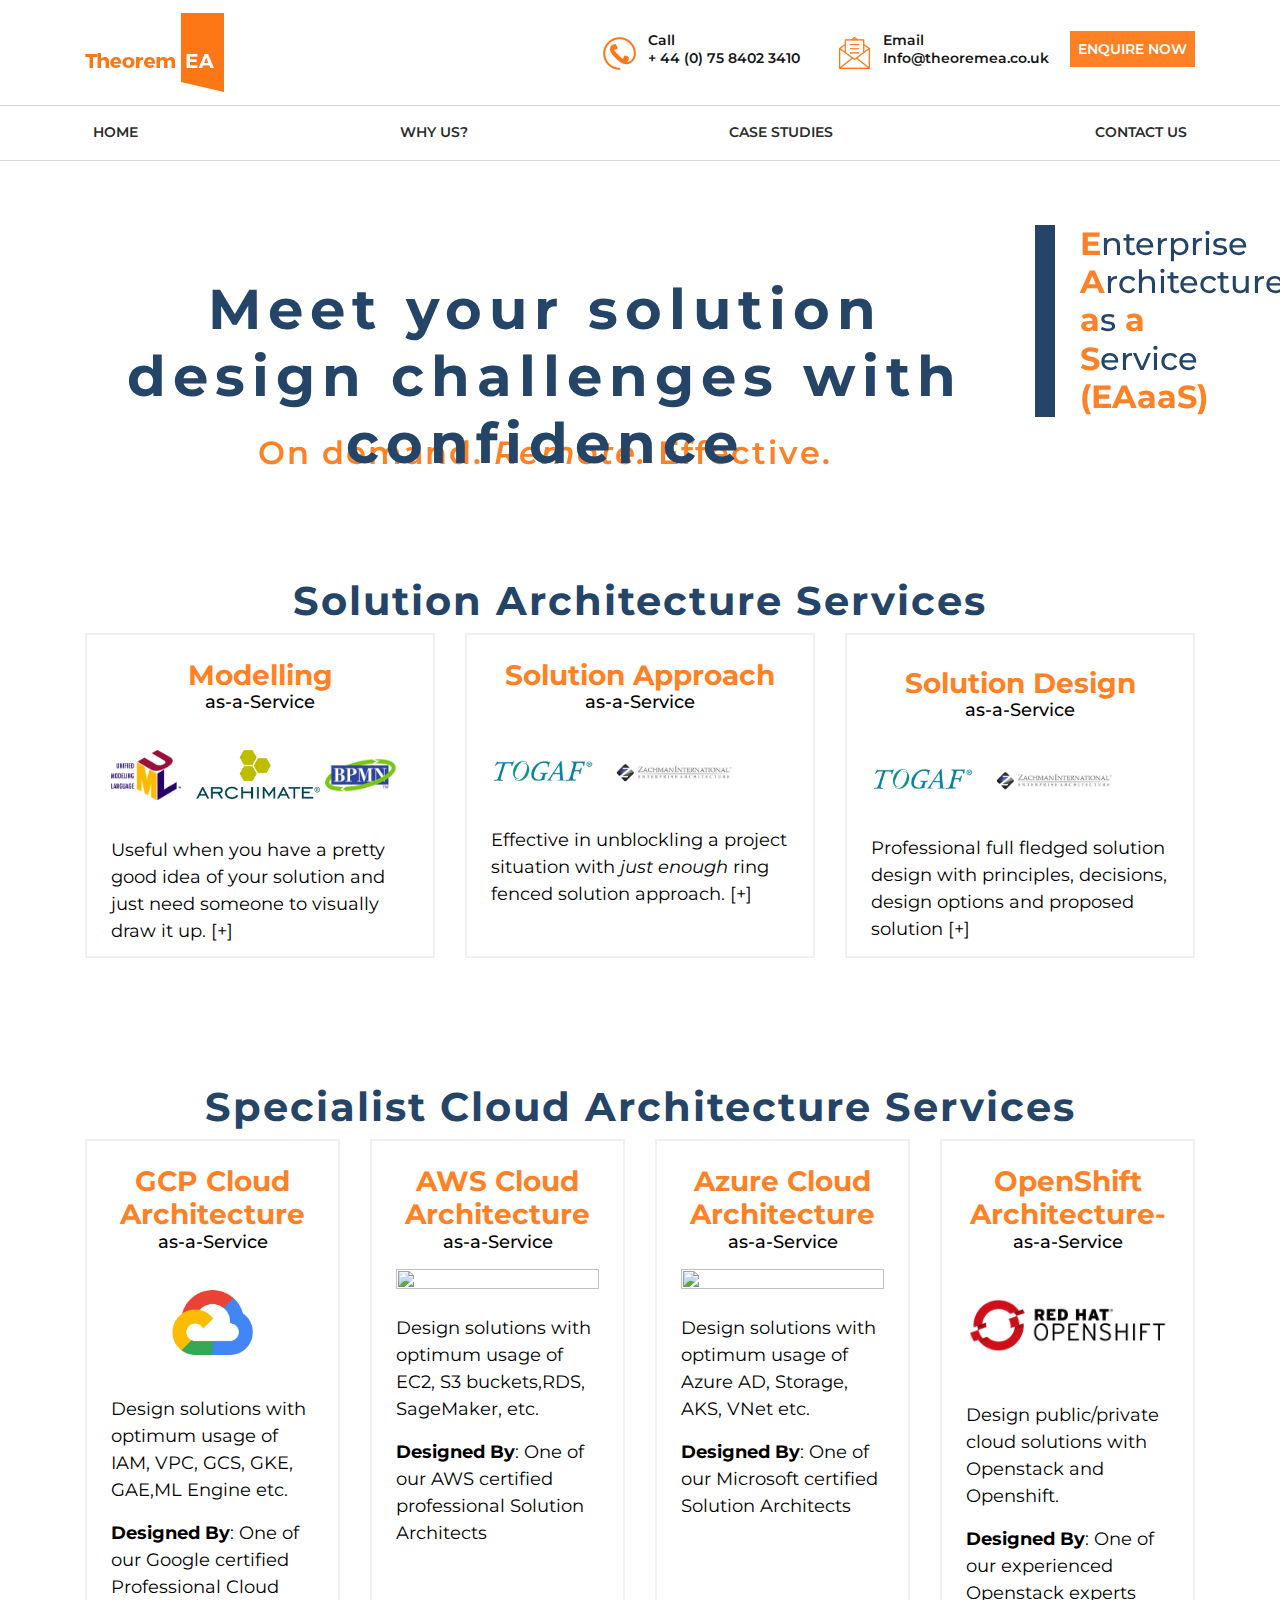
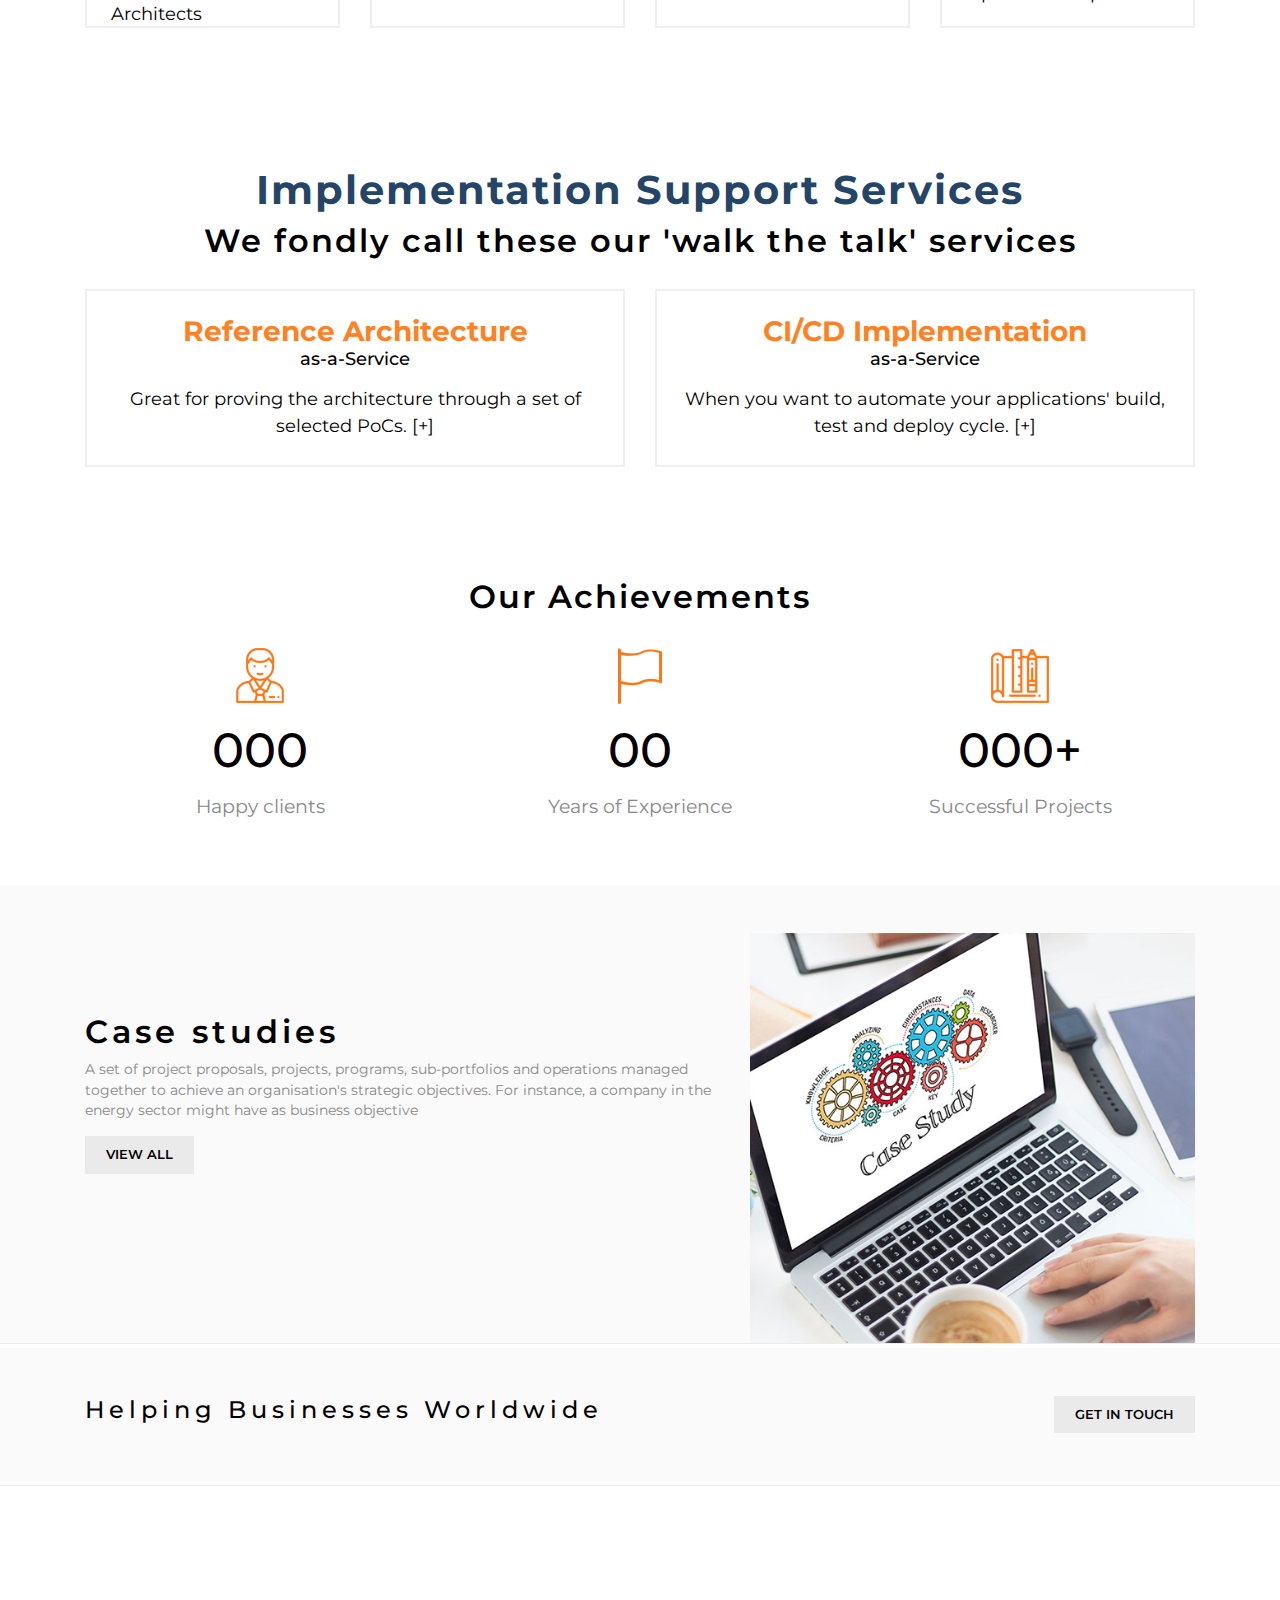
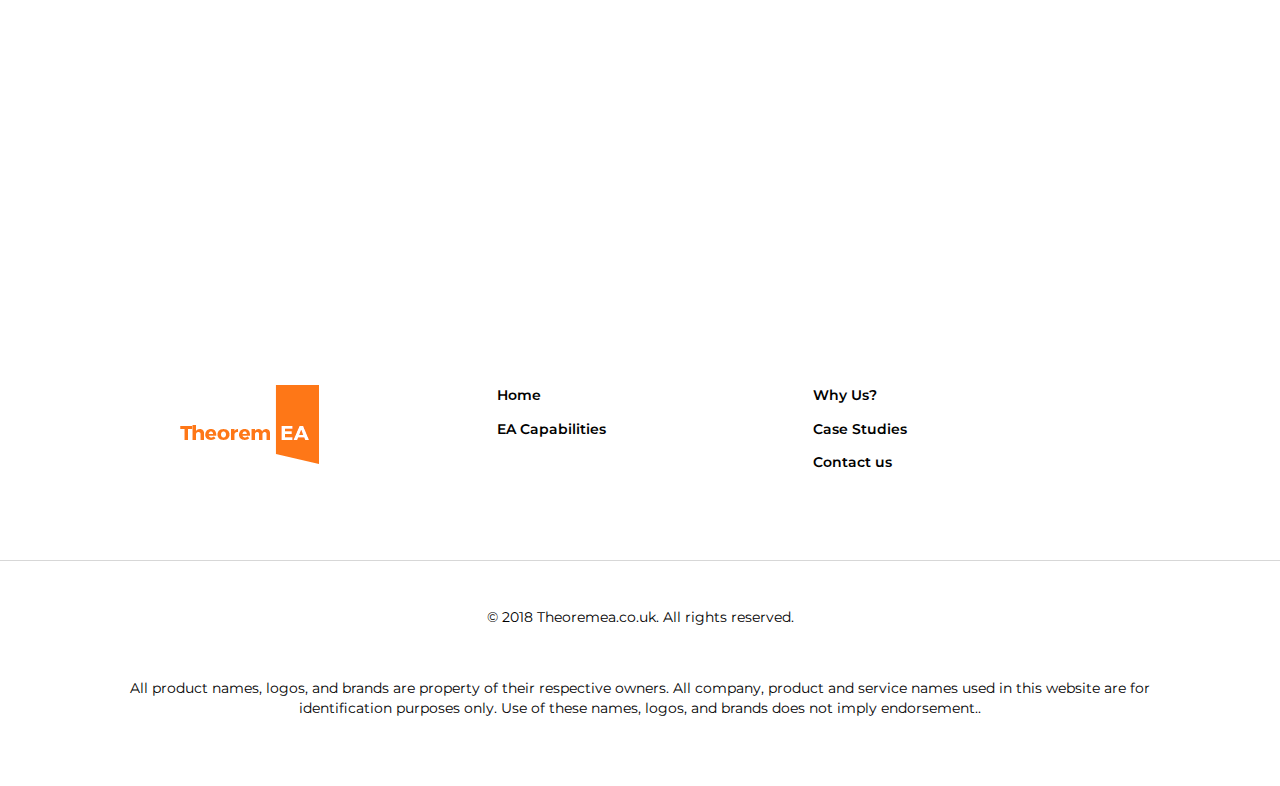
==== commit 35f2be7e: "after ftp" ====
--- a/index.html
+++ b/index.html
@@ -63,7 +63,7 @@
 					Meet your solution design challenges with confidence</h1>
 				  </div>
 				  
-				  <h2 class="heading text-center lp2px" > <strong>On demand. Remote. Effective.</strong> </h2>
+				  <h2 class="heading text-center lp2px" > <strong>On demand. <i>Remote.</i> Effective.</strong> </h2>
 				  
 				</div>
 				<div class="col-md-2"  >
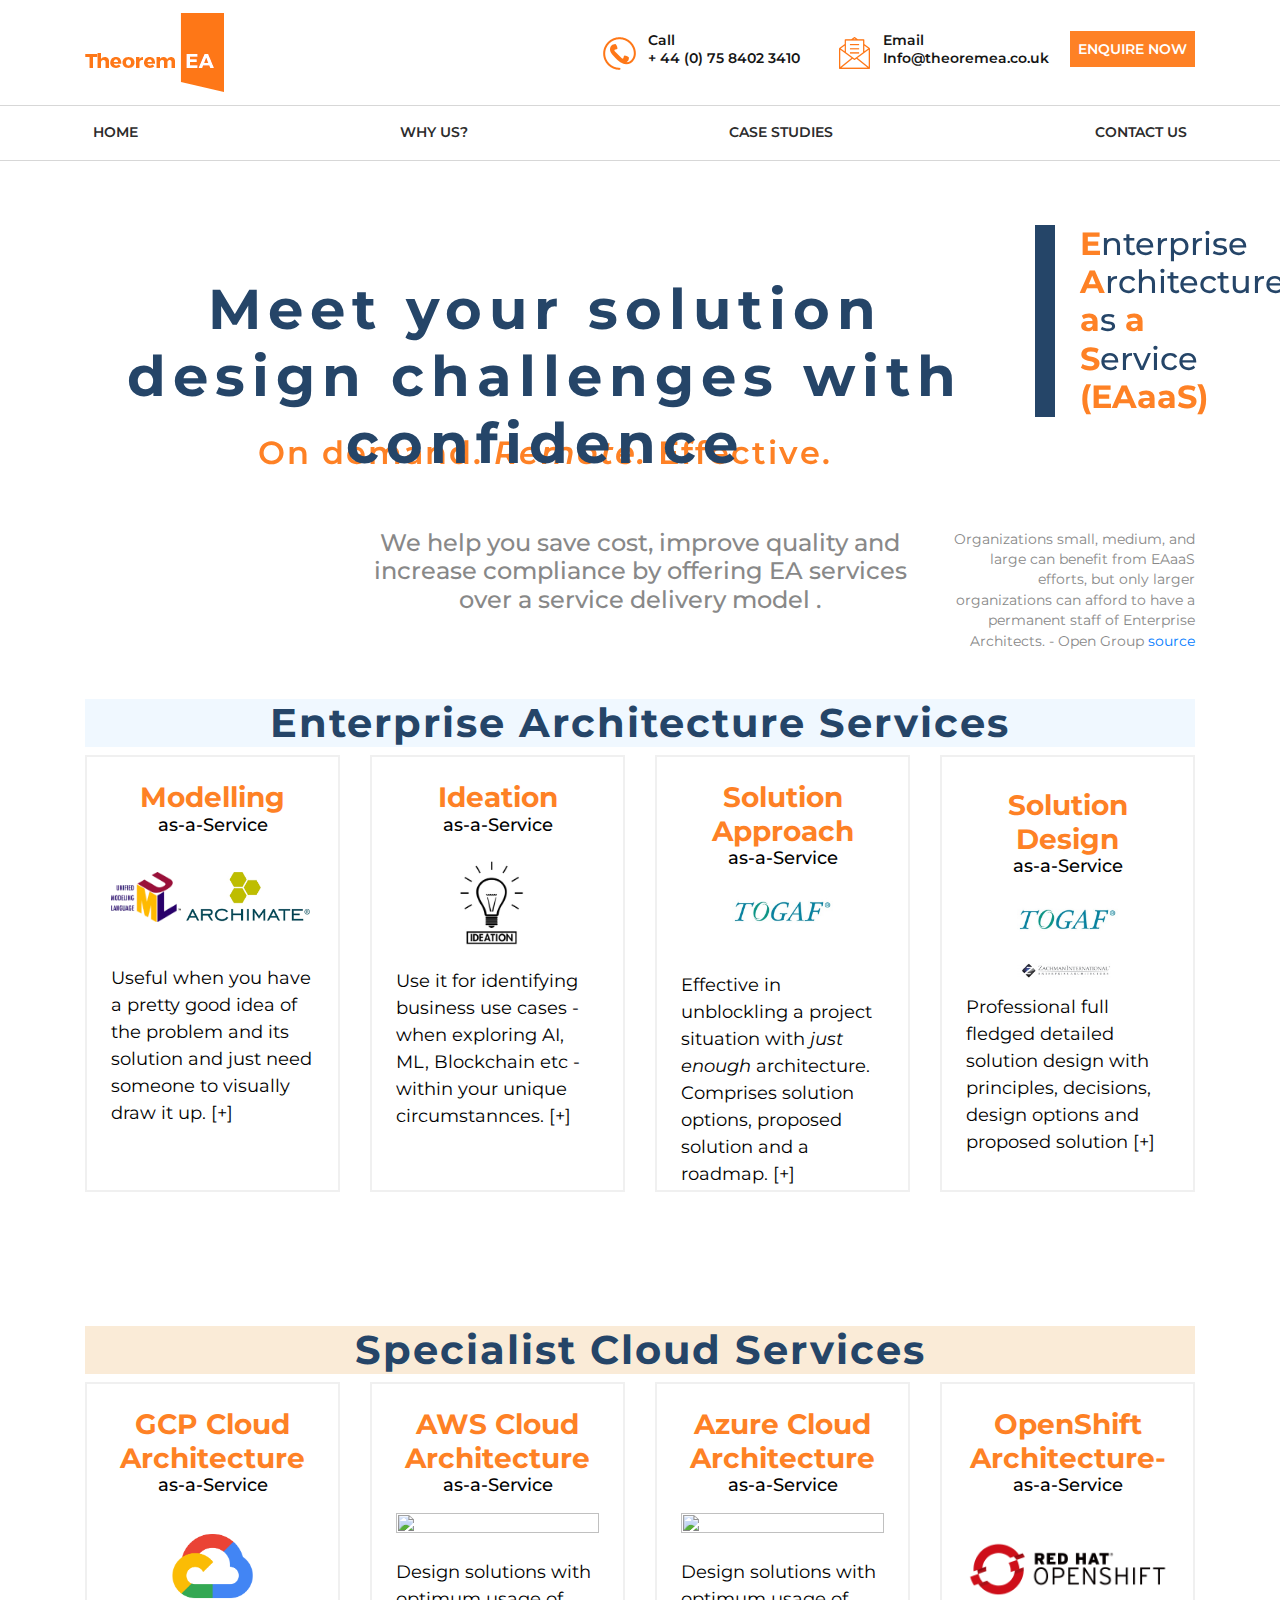
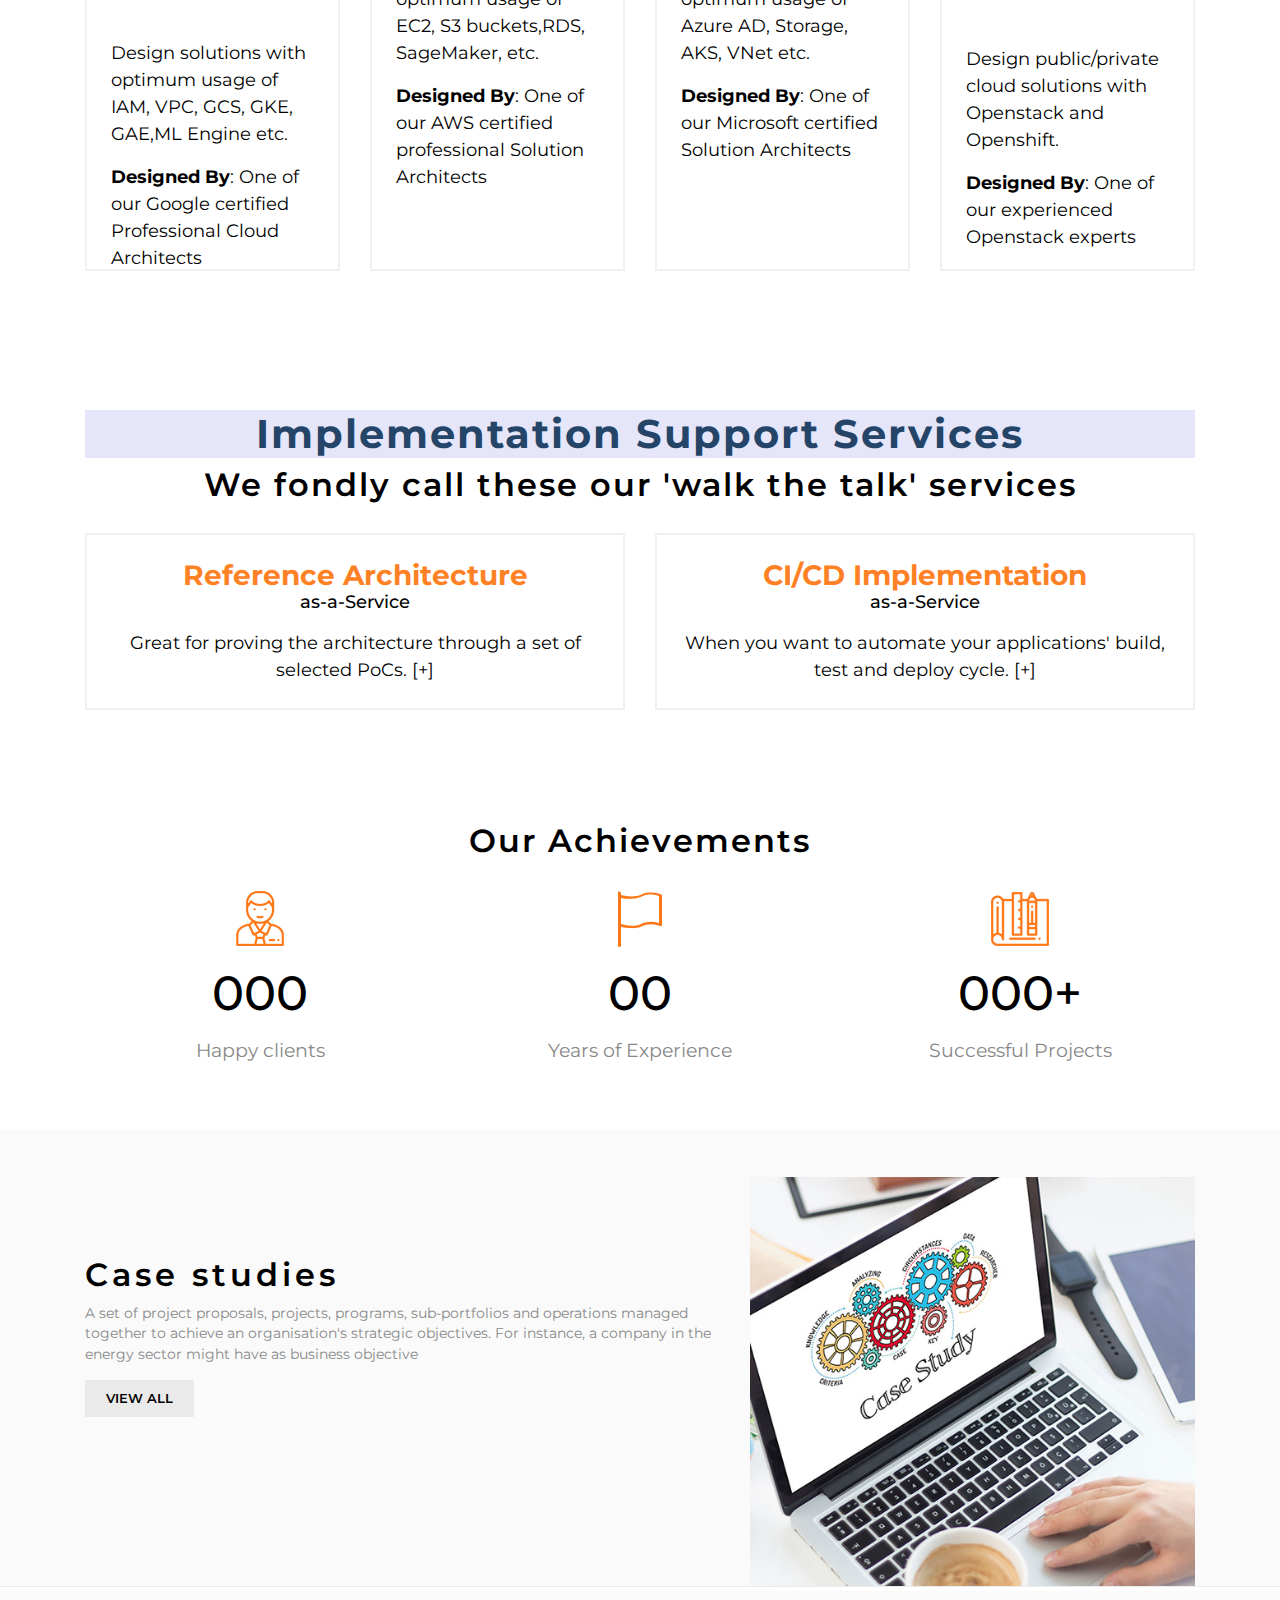
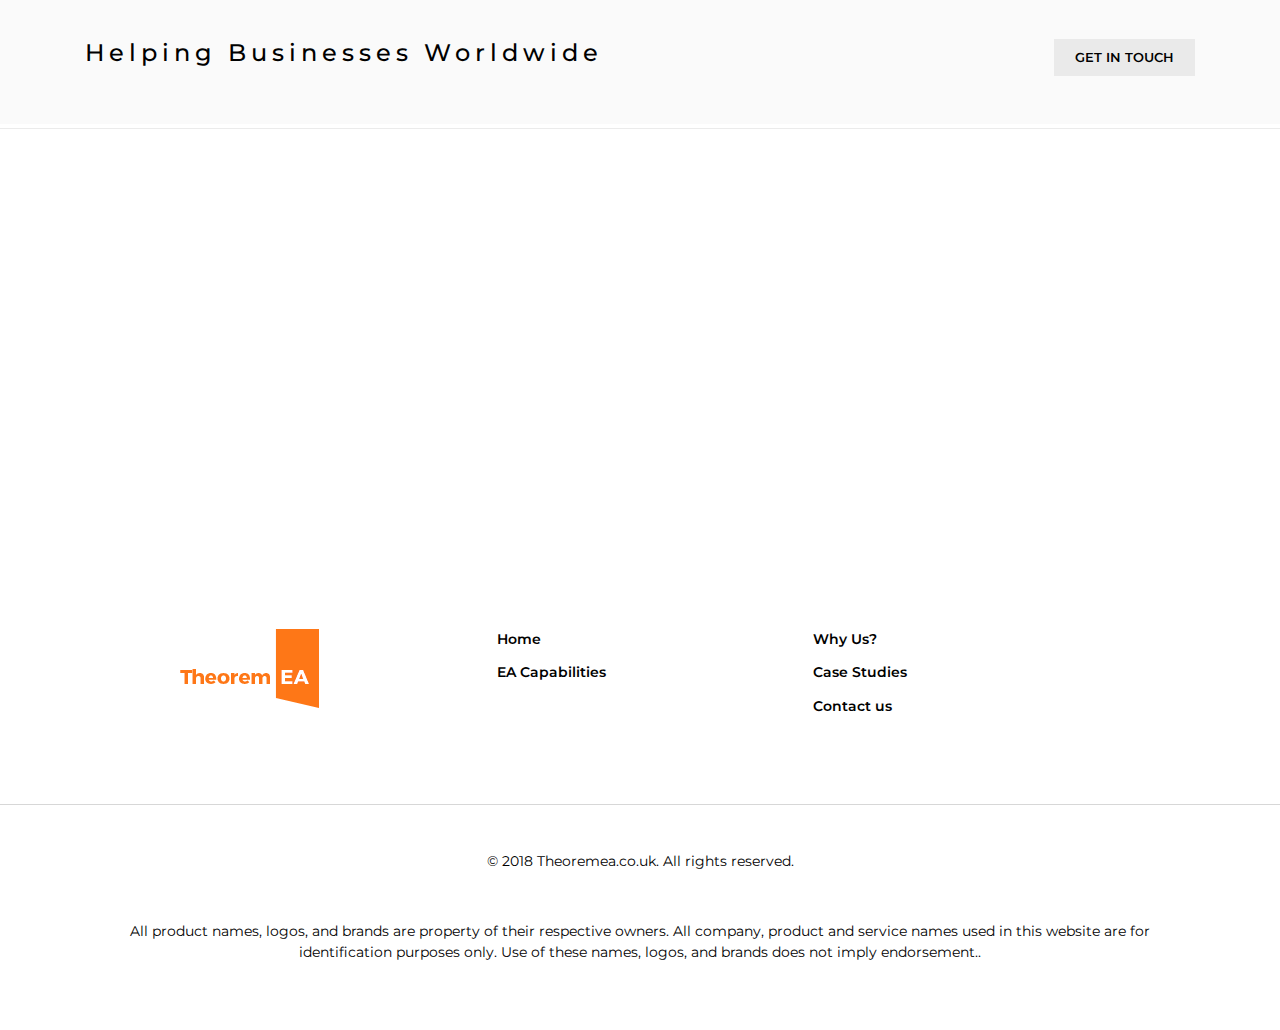
==== commit 0d06f0a3: "ideation" ====
--- a/index.html
+++ b/index.html
@@ -1,317 +1,427 @@
 <!DOCTYPE html>
 <html lang="en">
+
 <head>
-<meta charset="utf-8">
-<meta name="viewport" content="width=device-width, initial-scale=1, shrink-to-fit=no">
-<meta name="description" content="">
-<meta name="author" content="">
-<title>Theorem |</title>
-<link href="https://fonts.googleapis.com/css?family=Montserrat:400,500,600,700,800" rel="stylesheet">
-<link href="vendor/font-awesome/css/font-awesome.min.css" rel="stylesheet" type="text/css">
-<link href="vendor/bootstrap/css/bootstrap.min.css" rel="stylesheet">
-<link rel="stylesheet" href="css/animate.css">
-<link rel='stylesheet' href='css/swiper.min.css'>
-<link href="css/owl.carousel.min.css" rel="stylesheet">
-<link href="css/style.css" rel="stylesheet">
+  <meta charset="utf-8">
+  <meta name="viewport" content="width=device-width, initial-scale=1, shrink-to-fit=no">
+  <meta name="description" content="">
+  <meta name="author" content="">
+  <title>Theorem |</title>
+  <link href="https://fonts.googleapis.com/css?family=Montserrat:400,500,600,700,800" rel="stylesheet">
+  <link href="vendor/font-awesome/css/font-awesome.min.css" rel="stylesheet" type="text/css">
+  <link href="vendor/bootstrap/css/bootstrap.min.css" rel="stylesheet">
+  <link rel="stylesheet" href="css/animate.css">
+  <link rel='stylesheet' href='css/swiper.min.css'>
+  <link href="css/owl.carousel.min.css" rel="stylesheet">
+  <link href="css/style.css" rel="stylesheet">
 </head>
+
 <body id="page-top">
-<!-- Navigation -->
-<nav class="navbar navbar-expand-lg navbar-light   showdesktop" id="topnav">
-  <div class="container"> <a class="navbar-brand" href="index.html"><img src="images/logo.png" alt="Theorem"  class=""></a>
-    <ul class="navbar-nav ml-auto">
-      <li class="nav-item"> <a class="nav-link call" href="javascript:void(0)"><span class=""></span>Call <br>
-      + 44 (0) 75 8402 3410  </a> </li>
-      <li class="nav-item"> <a class="nav-link email" href="mailto:Info@theoremea.co.uk"><span class=""></span>Email<br>
-        Info@theoremea.co.uk</a> </li>
-      <li class="nav-item"> <a class="nav-link btn-enq" style="color:#ffffff" href="contact-us.html">ENQUIRE NOW</a> </li>
-    </ul>
-  </div>
-</nav>
-<nav class="navbar navbar-expand-lg navbar-light  " id="mainNav">
-  <div class="container"><img src="images/logo.png" alt="Theorem" class="hidedesktop"></a>
-    <button class="navbar-toggler" type="button" data-toggle="collapse" data-target="#navbarResponsive" aria-controls="navbarResponsive" aria-expanded="false" aria-label="Toggle navigation"> <span class="navbar-toggler-icon"></span> </button>
-    <div class="collapse navbar-collapse" id="navbarResponsive">
-      <ul class="navbar-nav justify-content-between">
-        <li class="nav-item"> <a class="nav-link" href="index.html">Home</a> </li>
-        <!--<li class="nav-item"> <a class="nav-link" href="#">About us</a> </li>-->
-        <!--<li class="nav-item"> <a class="nav-link" href="offerings.html">EA Capabilities</a> </li> -->
-        <li class="nav-item"> <a class="nav-link" href="portfolio.html">Why Us?</a> </li>
-        <li class="nav-item"> <a class="nav-link" href="testimonials.html">Case Studies</a> </li>
-        <li class="nav-item"> <a class="nav-link" href="contact-us.html"> Contact us</a> </li>
+  <!-- Navigation -->
+  <nav class="navbar navbar-expand-lg navbar-light   showdesktop" id="topnav">
+    <div class="container"> <a class="navbar-brand" href="index.html"><img src="images/logo.png" alt="Theorem"
+          class=""></a>
+      <ul class="navbar-nav ml-auto">
+        <li class="nav-item"> <a class="nav-link call" href="javascript:void(0)"><span class=""></span>Call <br>
+            + 44 (0) 75 8402 3410 </a> </li>
+        <li class="nav-item"> <a class="nav-link email" href="mailto:Info@theoremea.co.uk"><span
+              class=""></span>Email<br>
+            Info@theoremea.co.uk</a> </li>
+        <li class="nav-item"> <a class="nav-link btn-enq" style="color:#ffffff" href="contact-us.html">ENQUIRE NOW</a>
+        </li>
       </ul>
     </div>
-  </div>
-</nav>
-<!--<div class="slider">
+  </nav>
+  <nav class="navbar navbar-expand-lg navbar-light  " id="mainNav">
+    <div class="container"><img src="images/logo.png" alt="Theorem" class="hidedesktop"></a>
+      <button class="navbar-toggler" type="button" data-toggle="collapse" data-target="#navbarResponsive"
+        aria-controls="navbarResponsive" aria-expanded="false" aria-label="Toggle navigation"> <span
+          class="navbar-toggler-icon"></span> </button>
+      <div class="collapse navbar-collapse" id="navbarResponsive">
+        <ul class="navbar-nav justify-content-between">
+          <li class="nav-item"> <a class="nav-link" href="index.html">Home</a> </li>
+          <!--<li class="nav-item"> <a class="nav-link" href="#">About us</a> </li>-->
+          <!--<li class="nav-item"> <a class="nav-link" href="offerings.html">EA Capabilities</a> </li> -->
+          <li class="nav-item"> <a class="nav-link" href="portfolio.html">Why Us?</a> </li>
+          <li class="nav-item"> <a class="nav-link" href="testimonials.html">Case Studies</a> </li>
+          <li class="nav-item"> <a class="nav-link" href="contact-us.html"> Contact us</a> </li>
+        </ul>
+      </div>
+    </div>
+  </nav>
+  <!--<div class="slider">
   <div><img src="images/banner.jpg" class="img-responsive" title="<h2><strong>E</strong>nterprise <br><strong>A</strong>rchitecture</h2> <p>is a MUST for managing today’s increasingly <br> complex business environment. </p>"></div>
   <div><img src="images/banner.jpg" class="img-responsive" title="<h2><strong>E</strong>nterprise <br><strong>A</strong>rchitecture</h2> <p>is a MUST for managing today’s increasingly <br> complex business environment. </p>"></div>
  <div><img src="images/banner.jpg" class="img-responsive" title="<h2><strong>E</strong>nterprise <br><strong>A</strong>rchitecture</h2> <p>is a MUST for managing today’s increasingly <br> complex business environment. </p>"></div>
 </div>-->
-<section class="section py-5">
-  <div class="swiper-container swiper-slider swiper-slider_height-1 swiper-container-horizontal">
-    <div class="swiper-wrapper">
-      <div class="swiper-slide ">
-        <div class="slide-inner slide1">
-          <div class="swiper-slide-caption">
-            <div class="container" >
-			<div class="row mt-3" >
-			
-				<div class="col-md-10 ">
-				<div class="object-decorated right-swiper-slide-caption " style="top:20%">
-				  <!--<span class="object-decorated__divider fadeInRight animated" data-caption-animate="fadeInRight" data-caption-delay="300"></span>-->
-					<h1 data-caption-animate="fadeInRight" data-caption-delay="850" class="fadeInRight animated text-center"  > <!--Use <strong>design</strong> to navigate current <strong>disruptive</strong>  challenges </h1>-->
-					Meet your solution design challenges with confidence</h1>
-				  </div>
-				  
-				  <h2 class="heading text-center lp2px" > <strong>On demand. <i>Remote.</i> Effective.</strong> </h2>
-				  
-				</div>
-				<div class="col-md-2"  >
-				<div style="border-left: 20px solid #254568;"> 
-					<h2 data-caption-animate="fadeInUp" style="margin-left: 25px; color:#254568" class="fadeInUp animated"><strong>E</strong>nterprise <br>
-						<strong>A</strong>rchitecture
-						<br>
-						<strong>a</strong>s
-						<strong> a</strong>
-						<br>
-						<strong>S</strong>ervice 
-						<br>
-						<strong>(EAaaS)</strong>
-						</h2>
-				</div>
-				
-				</div>				
-			  </div>			
-            
-            </div>
-          </div>
-        </div>
-      </div>
-      
-    
+  <section class="section py-5">
+    <div class="swiper-container swiper-slider swiper-slider_height-1 swiper-container-horizontal">
+      <div class="swiper-wrapper">
+        <div class="swiper-slide ">
+          <div class="slide-inner slide1">
+            <div class="swiper-slide-caption">
+              <div class="container">
+                <div class="row mt-3">
+
+                  <div class="col-md-10 ">
+                    <div class="object-decorated right-swiper-slide-caption " style="top:20%">
+                      <!--<span class="object-decorated__divider fadeInRight animated" data-caption-animate="fadeInRight" data-caption-delay="300"></span>-->
+                      <h1 data-caption-animate="fadeInRight" data-caption-delay="850"
+                        class="fadeInRight animated text-center">
+                        <!--Use <strong>design</strong> to navigate current <strong>disruptive</strong>  challenges </h1>-->
+                        Meet your solution design challenges with confidence</h1>
+                    </div>
+
+                    <h2 class="heading text-center lp2px"> <strong>On demand. <i>Remote.</i> Effective.</strong> </h2>
+
+                  </div>
+                  <div class="col-md-2">
+                    <div style="border-left: 20px solid #254568;">
+                      <h2 data-caption-animate="fadeInUp" style="margin-left: 25px; color:#254568"
+                        class="fadeInUp animated"><strong>E</strong>nterprise <br>
+                        <strong>A</strong>rchitecture
+                        <br>
+                        <strong>a</strong>s
+                        <strong> a</strong>
+                        <br>
+                        <strong>S</strong>ervice
+                        <br>
+                        <strong>(EAaaS)</strong>
+                      </h2>
+                    </div>
+
+                  </div>
+                </div>
+
+              </div>
+            </div>
+          </div>
+        </div>
+
+
+      </div>
+    </div>
+  </section>
+
+  <div class="container">
+    <div class="row">
+      <div class="col-lg-3 ">
+
+      </div>
+      <div class="col-lg-6 text-center ">
+        <h4> We help you save cost, improve quality and increase compliance by offering EA services over a service
+          delivery model . </h4>
+      </div>
+      <div class="col-lg-3 text-right">
+        <h7> Organizations small, medium, and large can benefit from EAaaS efforts, but only larger organizations can
+          afford to have a permanent staff of Enterprise Architects.
+          - Open Group <a href="https://blog.opengroup.org/2018/07/03/enterprise-architecture-as-a-service-why"
+            target="_blank"> source </a> </h7>
+
+
+
+      </div>
+    </div>
   </div>
-  </div>
-</section>
-
-
-<section class="py-5">
-  <div class="container">
-	<div class="row" >
-      <div class="col-lg-12">
-        <h1 class="heading text-center lp2px " >Solution Architecture Services</h1>
-        <!-- <p>Since our establishment in 2002, our team has achieved a lot. Below are some statistics and interesting facts about our business consulting company.</p> -->
-      </div>
-    </div>  		
-    <div class="row">      
-	  <div class="col-md-4">
-		<div class="offbx" >
-
-        <div class="ea-capabilities-block text-center"  ><h3 ><strong>Modelling </strong><p>as-a-Service</p></h3></div> 
-			<br>
-			<p><img style='height: 50px; object-fit: contain' src="images/uml.png">&nbsp;&nbsp;
-					<img style= 'height: 50px;object-fit: contain' src="images/archi.png">&nbsp;<img style=' height: 50px;object-fit: contain' src="images/bpmn.png"></p>
-			<br>
-			<p> Useful when you have a pretty good idea of your solution and just need someone to visually draw it up. <a href="#modelling" style="color:black" data-toggle="collapse">[+]</a>   </p>
-			  
-			  <div id="modelling" class="collapse">
-				<p><b>Typical effort per model </b> less than a day</p>
-				<p><b><i>Deliverables </i></b></p>
-				<p><b>Business Models </b>  ArchiMATE notation, TOGAF notation and Zachman notation based models  </p>
-				<p><b>Cloud Models </b>  AWS, Azure, GCP or vendor agnostic cloud models using professional stencils  </p>
-				<p><b>UML Models </b> All UML 2.0 models including Class Diagrams, Sequence Diagrams, Deployment Diagrams etc </p>
-				<p><b><i>Delivery formats </i></b></p>
-				<p><b>Visio, PDF, LucidChart, Gliffy, .archimate or any modelling tool of your choice </b></p>
-			  </div>
-		</div>
-      </div>
-	   <div class="col-md-4">
- 
-		<div class="offbx"> 		
-        <div class="ea-capabilities-block text-center"><h3><strong>Solution Approach</strong><p>as-a-Service</p></h3> </div> 
-			<br>
-			<p><img style='height: 30px; object-fit: contain' src="images/togaf.jpg">&nbsp;&nbsp;
-					<img style= 'height:40px;object-fit: contain' src="images/zachman.png"></p>
-			<br>		
-			<p>Effective in unblockling a project situation with <i>just enough</i> ring fenced solution approach. <a href="#note" style="color:black" data-toggle="collapse">[+]</a></p>
-			
-			  <div id="note" class="collapse">
-			  <p><b>Typical effort </b>: 2-3 days</p>
-				<p><b><i> Examples </i></b></p>
-				<p><b>Persistence Mechanism Solution Approach</b> Compare and contrast persistence choices in the context of your specific business or technical problem. </p>
-				<p><b>UI framework Solution Approach</b>  Distil down the business UX requirements for your technical team as clearly stated dos/donts guidelines. </p>
-				<p><b> Performance Improvement Solution Approach</b>  Actionable steps for your delivery team to improve performance</p>            
-				<p><b> TOM to Business Architecture Capability Mapping Solution Approach</b>			  
-				<p><b><i>Delivery formats </i></b></p>
-				<p><b>MS Word, Google Docs, PDF, Confluence  </b></p>			
-			</div>
-		</div>
-      </div>
-	  <div class="col-md-4">
-		<div class="offbx">
-        <div class="ea-capabilities-block text-center"><h3><h3><strong>Solution Design </strong><p>as-a-Service<p></h3></div>
-		<br>
-		<p><img style='height: 30px; object-fit: contain' src="images/togaf.jpg">&nbsp;&nbsp;
-					<img style= 'height:40px;object-fit: contain' src="images/zachman.png"></p>
-		<br>
-		<p>Professional full fledged solution design with principles, decisions, design options and proposed solution <a href="#solution" style="color:black" data-toggle="collapse">[+]</a></p>
-		<div id="solution" class="collapse">
-			<p><b>Typical effort </b>: 5-10 days</p>
-			<p><b><i>Deliverables </i></b></p>
-			<p><b>Functional Design </b>  Application Architecture, Data Architecture, Security Architecture</p>
-			<p><b>Non-Functional Design </b>  Availability, Scalability, Performance, Failover and Disaster Recovery of on-prem and cloud based solutions</p>
-			<p><b>DevOps CI/CD Roadmap </b>				
-			<p><b><i>Delivery formats </i></b></p>
-			<p><b>MS Word, Google Docs, PDF, Confluence  </b></p>
-		</div>
-	
-		</div>
-      </div>	  
-    </div>
-	
-    </div>
-  </div>
-  
-  </section>
+
   <section class="py-5">
-
-  <div class="container">
-	<div class="row" >
-      <div class="col-lg-12">
-        <h1 class="heading text-center lp2px"  > Specialist Cloud Architecture Services </h1>
-        <!-- <p>Since our establishment in 2002, our team has achieved a lot. Below are some statistics and interesting facts about our business consulting company.</p> -->
-      </div>
-    </div>  		
-   <div class="row">      
-	  <div class="col-md-3">
-		<div class="offbx">
-        <div class="ea-capabilities-block text-center"><h3><strong>GCP Cloud Architecture</strong><p>as-a-Service</p></h3><img style='height: 100%; width: 100%; object-fit: contain' src="images/GCP.png"></div>
-			<br>
-			<p>Design solutions with optimum usage of IAM, VPC, GCS, GKE, GAE,ML Engine etc.  </p>
-			<p><b>Designed By</b>: One of our Google certified Professional Cloud Architects</p>
-			
-			
-		</div>
-      </div>
-	   <div class="col-md-3">
-		<div class="offbx">
-        <div class="ea-capabilities-block text-center"><h3><strong>AWS Cloud Architecture</strong><p>as-a-Service</p></h3><img style='height: 100%; width: 100%; object-fit: contain' src="images/AWS.png"></div>
-			<br>
-			<p>Design solutions with optimum usage of EC2, S3 buckets,RDS, SageMaker, etc.  </p>
-			<p><b>Designed By</b>: One of our AWS certified professional Solution Architects</p>
-			
-		</div>
-      </div>
-	   <div class="col-md-3">
-		<div class="offbx">
-        <div class="ea-capabilities-block text-center"><h3><strong>Azure Cloud Architecture</strong><p>as-a-Service<p></h3><img style='height: 100%; width: 100%; object-fit: contain' src="images/Azure.png"></div>
-			<br>
-			<p>Design solutions with optimum usage of Azure AD, Storage, AKS, VNet etc.  </p>
-			<p><b>Designed By</b>: One of our Microsoft certified Solution Architects</p>
-			
-			
-		</div>
-      </div>
-	   <div class="col-md-3">
-		<div class="offbx">
-        <div class="ea-capabilities-block text-center"><h3><strong>OpenShift Architecture-</strong><p>as-a-Service</p></h3><img style='height: 100%; width: 100%; object-fit: contain' src="images/openshift.png"></div>
-			<br>
-			<p>Design public/private cloud solutions with Openstack and Openshift.  </p>
-			<p><b>Designed By</b>: One of our experienced Openstack experts</p>
-			
-			
-		</div>
-      </div>
-
-	
-</div>	
-  
-  
-	
-    </div>
-  </div>
-</section>
-
-<section class="py-5">
-
-  <div class="container">
-	<div class="row" >
-      <div class="col-lg-12">
-        <h1 class="heading text-center lp2px"  > Implementation Support Services </h1>
-         <h2 class="heading text-center lp2px"  > We fondly call these our 'walk the talk' services</h2>
-		 <br>
-      </div>
-    </div>  		
-   <div class="row">      
-	  <div class="col-md-6">
-		<div class="offbx">
-			<div class="ea-capabilities-block text-center"><h3><strong>Reference Architecture</strong><p>as-a-Service</p> </h3>
-				<p>Great for proving the architecture through a set of selected PoCs. <a href="#reference" style="color:black" data-toggle="collapse">[+]</a></p>
-			<div id="reference" class="collapse text-justify">
-					<p> Reference Architecture gives our clients additional confidence about a proposed architecture. Besides, the PoCs come handy for your team to refer to during delivery. </p>
-					<p> But reference architecture is not just about implementation. It's an opportunity <i>to bed</i> the useful - but sometimes abstract ideas - described in the HLD. This can also involve working closely with your team's tech lead to do whatever is necessary to support delivery. </p>
-			</div>		
-			</div>
-		</div>
-		</div>
-		 <div class="col-md-6">
-		<div class="offbx">
-			<div class="ea-capabilities-block text-center"><h3><strong>CI/CD Implementation</strong><p>as-a-Service</p> </h3>
-				<p> When you want to automate your applications' build, test and deploy cycle. <a href="#cicd" style="color:black" data-toggle="collapse">[+]</a></p>
-			<div id="cicd" class="collapse text-justify">
-					<p> In many ways, this is a specialised form of our Reference Architecture service.</p>
-					<p> Over our many years of interacting with the delivery teams, we have found that sometimes they just need their code to be lifted and shifted to a reliable CI/CD platform without affecting their regular delivery rythm and velocity.</p>
-					<p> We only reommend this service to those clients who are culturally ready for this move to CI/CD. This is one reason why we dont refer to this service as DevOps-as-a-service because we realise that DevOps is much more than just implementing a set of CI/CD toolchain. 
-			</div>		
-			</div>
-		</div>
-		</div>
-    </div>
-  </div>
-</section>
-
-
-
-<section class="py-5">
-  <div class="container">
-    <div class="row" >
-      <div class="col-lg-12">
-        <h2 class="heading text-center lp2px" >Our Achievements</h2>
-        <!-- <p>Since our establishment in 2002, our team has achieved a lot. Below are some statistics and interesting facts about our business consulting company.</p> -->
-      </div>
-    </div>
-    <div class="row mt-3 text-center" id="counter">
-      <div class="col-md-4 achibx"><img src="images/icon-01.png">
-        <h2><span class="counter-value" data-count="11">000</span></h2>
-        <p>Happy clients</p>
-      </div>
-      <div class="col-md-4 achibx"><img src="images/icon-02.png">
-        <h2><span class="counter-value" data-count="9">00</span></h2>
-        <p>Years of Experience</p>
-      </div>
-     <!--  <div class="col-md-4 achibx"><img src="images/icon-03.png">
+    <div class="container">
+      <div class="row">
+        <div class="col-lg-12">
+          <h1 class="heading text-center lp2px " style="background-color: aliceblue;">Enterprise Architecture Services
+          </h1>
+          <!-- <p>Since our establishment in 2002, our team has achieved a lot. Below are some statistics and interesting facts about our business consulting company.</p> -->
+        </div>
+      </div>
+      <div class="row">
+        <div class="col-md-3">
+          <div class="offbx">
+
+            <div class="ea-capabilities-block text-center">
+              <h3><strong>Modelling </strong>
+                <p>as-a-Service</p>
+              </h3>
+            </div>
+            <br>
+            <p><img style='height: 50px; object-fit: contain' src="images/uml.png">
+              <img style='height: 50px;object-fit: contain' src="images/archi.png">&nbsp;
+            <br>
+            <p> Useful when you have a pretty good idea of the problem and its solution and just need someone to visually draw it up.
+              <a href="#modelling" style="color:black" data-toggle="collapse">[+]</a> </p>
+
+            <div id="modelling" class="collapse">
+              <p><b>Typical effort per model </b> less than a day</p>
+              <p><b><i>Deliverables </i></b></p>
+              <p><b>Business Models </b> ArchiMATE notation, TOGAF notation and Zachman notation based models </p>
+              <p><b>Cloud Models </b> AWS, Azure, GCP or vendor agnostic cloud models using professional stencils </p>
+              <p><b>UML Models </b> All UML 2.0 models including Class Diagrams, Sequence Diagrams, Deployment Diagrams
+                etc </p>
+              <p><b><i>Delivery formats </i></b></p>
+              <p><b>Visio, PDF, LucidChart, Gliffy, .archimate or any modelling tool of your choice </b></p>
+            </div>
+          </div>
+        </div>
+        <div class="col-md-3">
+          <div class="offbx">
+
+            <div class="ea-capabilities-block text-center">
+              <h3><strong>Ideation </strong>
+                <p>as-a-Service</p>
+              </h3>
+            </div>
+            <p ><img style='height: 100px; object-fit: contain;  display: block; margin-left: auto; margin-right: auto; width: 50%; '  src="images/ideation.jpg"> </p>
+            <p> Use it for identifying business use cases - when exploring AI, ML, Blockchain etc - within your unique circumstannces. 
+              <a href="#modelling" style="color:black" data-toggle="collapse">[+]</a> </p>
+
+            <div id="modelling" class="collapse">
+              <p><b>Typical effort per model </b> less than a day</p>
+              <p><b><i>Deliverables </i></b></p>
+              <p><b>Business Models </b> ArchiMATE notation, TOGAF notation and Zachman notation based models </p>
+              <p><b>Cloud Models </b> AWS, Azure, GCP or vendor agnostic cloud models using professional stencils </p>
+              <p><b>UML Models </b> All UML 2.0 models including Class Diagrams, Sequence Diagrams, Deployment Diagrams
+                etc </p>
+              <p><b><i>Delivery formats </i></b></p>
+              <p><b>Visio, PDF, LucidChart, Gliffy, .archimate or any modelling tool of your choice </b></p>
+            </div>
+          </div>
+        </div>
+        <div class="col-md-3">
+
+          <div class="offbx">
+            <div class="ea-capabilities-block text-center">
+              <h3><strong>Solution Approach</strong>
+                <p>as-a-Service</p>
+              </h3>
+            </div>
+            <p><img style='height: 50px; object-fit: contain;  display: block; margin-left: auto; margin-right: auto; width: 50%;'  src="images/togaf.jpg"> </p>
+            <br>
+            <p>Effective in unblockling a project situation with <i>just enough</i> architecture. Comprises solution options, proposed solution and a roadmap. <a
+                href="#note" style="color:black" data-toggle="collapse">[+]</a></p>
+
+            <div id="note" class="collapse">
+              <p><b>Typical effort </b>: 2-3 days</p>
+              <p><b><i> Examples </i></b></p>
+              <p><b>Persistence Mechanism Solution Approach</b> Compare and contrast persistence choices in the context
+                of your specific business or technical problem. </p>
+              <p><b>UI framework Solution Approach</b> Distil down the business UX requirements for your technical team
+                as clearly stated dos/donts guidelines. </p>
+              <p><b> Performance Improvement Solution Approach</b> Actionable steps for your delivery team to improve
+                performance</p>
+              <p><b> TOM to Business Architecture Capability Mapping Solution Approach</b>
+              <p><b><i>Delivery formats </i></b></p>
+              <p><b>MS Word, Google Docs, PDF, Confluence </b></p>
+            </div>
+          </div>
+        </div>
+        <div class="col-md-3">
+          <div class="offbx">
+            <div class="ea-capabilities-block text-center">
+              <h3>
+                <h3><strong>Solution Design </strong>
+                  <p>as-a-Service
+                  <p>
+                </h3>
+            </div>
+            <img style='height: 50px; object-fit: contain;  display: block; margin-left: auto; margin-right: auto; width: 50%;'  src="images/togaf.jpg"> 
+            <img style='height: 50px; object-fit: contain;  display: block; margin-left: auto; margin-right: auto; width: 50%;'  src="images/zachman.png">
+            <p>Professional full fledged detailed solution design with principles, decisions, design options and proposed
+              solution <a href="#solution" style="color:black" data-toggle="collapse">[+]</a></p>
+            <div id="solution" class="collapse">
+              <p><b>Typical effort </b>: 5-10 days</p>
+              <p><b><i>Deliverables </i></b></p>
+              <p><b>Functional Design </b> Application Architecture, Data Architecture, Security Architecture</p>
+              <p><b>Non-Functional Design </b> Availability, Scalability, Performance, Failover and Disaster Recovery of
+                on-prem and cloud based solutions</p>
+              <p><b>DevOps CI/CD Roadmap </b>
+              <p><b><i>Delivery formats </i></b></p>
+              <p><b>MS Word, Google Docs, PDF, Confluence </b></p>
+            </div>
+
+          </div>
+        </div>
+      </div>
+
+    </div>
+    </div>
+
+  </section>
+  <section class="py-5">
+
+    <div class="container">
+      <div class="row">
+        <div class="col-lg-12">
+          <h1 class="heading text-center lp2px" style="
+        background-color: antiquewhite;"> Specialist Cloud Services </h1>
+          <!-- <p>Since our establishment in 2002, our team has achieved a lot. Below are some statistics and interesting facts about our business consulting company.</p> -->
+        </div>
+      </div>
+      <div class="row">
+        <div class="col-md-3">
+          <div class="offbx">
+            <div class="ea-capabilities-block text-center">
+              <h3><strong>GCP Cloud Architecture</strong>
+                <p>as-a-Service</p>
+              </h3><img style='height: 100%; width: 100%; object-fit: contain' src="images/GCP.png">
+            </div>
+            <br>
+            <p>Design solutions with optimum usage of IAM, VPC, GCS, GKE, GAE,ML Engine etc. </p>
+            <p><b>Designed By</b>: One of our Google certified Professional Cloud Architects</p>
+
+
+          </div>
+        </div>
+        <div class="col-md-3">
+          <div class="offbx">
+            <div class="ea-capabilities-block text-center">
+              <h3><strong>AWS Cloud Architecture</strong>
+                <p>as-a-Service</p>
+              </h3><img style='height: 100%; width: 100%; object-fit: contain' src="images/AWS.png">
+            </div>
+            <br>
+            <p>Design solutions with optimum usage of EC2, S3 buckets,RDS, SageMaker, etc. </p>
+            <p><b>Designed By</b>: One of our AWS certified professional Solution Architects</p>
+
+          </div>
+        </div>
+        <div class="col-md-3">
+          <div class="offbx">
+            <div class="ea-capabilities-block text-center">
+              <h3><strong>Azure Cloud Architecture</strong>
+                <p>as-a-Service
+                <p>
+              </h3><img style='height: 100%; width: 100%; object-fit: contain' src="images/Azure.png">
+            </div>
+            <br>
+            <p>Design solutions with optimum usage of Azure AD, Storage, AKS, VNet etc. </p>
+            <p><b>Designed By</b>: One of our Microsoft certified Solution Architects</p>
+
+
+          </div>
+        </div>
+        <div class="col-md-3">
+          <div class="offbx">
+            <div class="ea-capabilities-block text-center">
+              <h3><strong>OpenShift Architecture-</strong>
+                <p>as-a-Service</p>
+              </h3><img style='height: 100%; width: 100%; object-fit: contain' src="images/openshift.png">
+            </div>
+            <br>
+            <p>Design public/private cloud solutions with Openstack and Openshift. </p>
+            <p><b>Designed By</b>: One of our experienced Openstack experts</p>
+
+
+          </div>
+        </div>
+
+
+      </div>
+
+
+
+    </div>
+    </div>
+  </section>
+
+
+  <section class="py-5">
+
+    <div class="container">
+      <div class="row">
+        <div class="col-lg-12">
+          <h1 class="heading text-center lp2px" style="
+        background-color: lavender;"> Implementation Support Services </h1>
+          <h2 class="heading text-center lp2px"> We fondly call these our 'walk the talk' services</h2>
+          <br>
+        </div>
+      </div>
+      <div class="row">
+        <div class="col-md-6">
+          <div class="offbx">
+            <div class="ea-capabilities-block text-center">
+              <h3><strong>Reference Architecture</strong>
+                <p>as-a-Service</p>
+              </h3>
+              <p>Great for proving the architecture through a set of selected PoCs. <a href="#reference"
+                  style="color:black" data-toggle="collapse">[+]</a></p>
+              <div id="reference" class="collapse text-justify">
+                <p> Reference Architecture gives our clients additional confidence about a proposed architecture.
+                  Besides, the PoCs come handy for your team to refer to during delivery. </p>
+                <p> But reference architecture is not just about implementation. It's an opportunity <i>to bed</i> the
+                  useful - but sometimes abstract ideas - described in the HLD. This can also involve working closely
+                  with your team's tech lead to do whatever is necessary to support delivery. </p>
+              </div>
+            </div>
+          </div>
+        </div>
+        <div class="col-md-6">
+          <div class="offbx">
+            <div class="ea-capabilities-block text-center">
+              <h3><strong>CI/CD Implementation</strong>
+                <p>as-a-Service</p>
+              </h3>
+              <p> When you want to automate your applications' build, test and deploy cycle. <a href="#cicd"
+                  style="color:black" data-toggle="collapse">[+]</a></p>
+              <div id="cicd" class="collapse text-justify">
+                <p> In many ways, this is a specialised form of our Reference Architecture service.</p>
+                <p> Over our many years of interacting with the delivery teams, we have found that sometimes they just
+                  need their code to be lifted and shifted to a reliable CI/CD platform without affecting their regular
+                  delivery rythm and velocity.</p>
+                <p> We only reommend this service to those clients who are culturally ready for this move to CI/CD. This
+                  is one reason why we dont refer to this service as DevOps-as-a-service because we realise that DevOps
+                  is much more than just implementing a set of CI/CD toolchain.
+              </div>
+            </div>
+          </div>
+        </div>
+      </div>
+    </div>
+  </section>
+
+
+
+  <section class="py-5">
+    <div class="container">
+      <div class="row">
+        <div class="col-lg-12">
+          <h2 class="heading text-center lp2px">Our Achievements</h2>
+          <!-- <p>Since our establishment in 2002, our team has achieved a lot. Below are some statistics and interesting facts about our business consulting company.</p> -->
+        </div>
+      </div>
+      <div class="row mt-3 text-center" id="counter">
+        <div class="col-md-4 achibx"><img src="images/icon-01.png">
+          <h2><span class="counter-value" data-count="11">000</span></h2>
+          <p>Happy clients</p>
+        </div>
+        <div class="col-md-4 achibx"><img src="images/icon-02.png">
+          <h2><span class="counter-value" data-count="9">00</span></h2>
+          <p>Years of Experience</p>
+        </div>
+        <!--  <div class="col-md-4 achibx"><img src="images/icon-03.png">
         <h2><span class="counter-value" data-count="380">000</span>+</h2>
         <p>Qualified Employees</p>
       </div> -->
-      <div class="col-md-4 achibx"><img src="images/icon-04.png">
-        <h2><span class="counter-value" data-count="15">000</span>+</h2>
-        <p>Successful Projects</p>
-      </div>
-    </div>
-  </div>
-</section>
-<section class="pt-5 graybg">
-  <div class="container">
-    <div class="row">
-      <div class="col-md-7 pt5p">
-        <h2 class="heading lp4px">Case studies</h2>
-        <p>A set of project proposals, projects, programs, sub-portfolios and operations managed together to achieve an organisation's strategic objectives. For instance, a company in the energy sector might have as business objective</p>
-        <p> <a class="btn btn-view" href="testimonials.html">View All</a> </p>
-      </div>
-      <div class="col-md-5"><img src="images/portfolio.png" class="img-fluid"> </div>
-    </div>
-  </div>
-</section>
-<!-- <section class="py-5">
+        <div class="col-md-4 achibx"><img src="images/icon-04.png">
+          <h2><span class="counter-value" data-count="15">000</span>+</h2>
+          <p>Successful Projects</p>
+        </div>
+      </div>
+    </div>
+  </section>
+  <section class="pt-5 graybg">
+    <div class="container">
+      <div class="row">
+        <div class="col-md-7 pt5p">
+          <h2 class="heading lp4px">Case studies</h2>
+          <p>A set of project proposals, projects, programs, sub-portfolios and operations managed together to achieve
+            an organisation's strategic objectives. For instance, a company in the energy sector might have as business
+            objective</p>
+          <p> <a class="btn btn-view" href="testimonials.html">View All</a> </p>
+        </div>
+        <div class="col-md-5"><img src="images/portfolio.png" class="img-fluid"> </div>
+      </div>
+    </div>
+  </section>
+  <!-- <section class="py-5">
   <div class="container">
     <h2 class="heading text-center mb-4 mt-5 lp4px">Testimonials</h2>
     <div class="owl-carousel owl-theme testo-carousel pagidots">
@@ -381,19 +491,19 @@
     </div>
   </div>
 </section> -->
-<section class="py-1 borderby">
-  <div class="graybg">
-    <div class="container py-5">
-      <div class="row">
-        <div class="col-md-8 text-left">
-          <h4 class="colorblack lp5px">Helping Businesses Worldwide</h4>
-        </div>
-        <div class="col-md-4 text-right"><a class="btn btn-view" href="contact-us.html">Get In Touch</a></div>
-      </div>
-    </div>
-  </div>
-</section>
-<!-- <section class="py-5 mt-5">
+  <section class="py-1 borderby">
+    <div class="graybg">
+      <div class="container py-5">
+        <div class="row">
+          <div class="col-md-8 text-left">
+            <h4 class="colorblack lp5px">Helping Businesses Worldwide</h4>
+          </div>
+          <div class="col-md-4 text-right"><a class="btn btn-view" href="contact-us.html">Get In Touch</a></div>
+        </div>
+      </div>
+    </div>
+  </section>
+  <!-- <section class="py-5 mt-5">
   <div class="container">
     <div class="row">
       <div class="owl-carousel owl-theme brands-carousel pagidots">
@@ -406,45 +516,47 @@
     </div>
   </div>
 </section> -->
-<section id="map" class="py-5">
-  <!-- <iframe src="https://www.google.com/maps/embed?pb=!1m18!1m12!1m3!1d30165.909778508554!2d72.86065995060262!3d19.075221886778916!2m3!1f0!2f0!3f0!3m2!1i1024!2i768!4f13.1!3m3!1m2!1s0x3be7c6306644edc1%3A0x5da4ed8f8d648c69!2sMumbai%2C+Maharashtra!5e0!3m2!1sen!2sin!4v1544292394860" width="100%" height="350" frameborder="0" style="border:0" allowfullscreen></iframe> -->
-    <iframe src="https://www.google.com/maps/embed?pb=!1m18!1m12!1m3!1d2490.2949786712147!2d-0.2460751846968829!3d51.37925642788615!2m3!1f0!2f0!3f0!3m2!1i1024!2i768!4f13.1!3m3!1m2!1s0x487609afc6a50eb5%3A0xfad3912b8540e22d!2sFitzroy+House%2C+163+Central+Rd%2C+Worcester+Park+KT4+8DT%2C+UK!5e0!3m2!1sen!2sin!4v1538679513541" width="100%" height="350" frameborder="0" style="border:0" allowfullscreen></iframe>
-</section>
-<section class="py-5 footernav">
-  <div class="container">
-    <div class="row">
-      <div class="col-lg-10 mx-auto">
-        <div class="row">
-          <div class="col-md-4 mb-5"><img src="images/logo.png" alt="Theorem"></div>
-          <div class="col-md-4">
-            <ul>
-              <li><a href="index.html">Home</a></li>
-              <li><a href="offerings.html">EA Capabilities</a></li>
-            </ul>
-          </div>
-          <div class="col-md-4">
-            <ul>
-              <li><a href="portfolio.html">Why Us?</a></li>
-              <li><a href="testimonials.html">Case Studies</a></li>
-              <li><a href="contact-us.html">Contact us</a></li>
-            </ul>
-          </div>
-        <!--  <div class="col-md-3">
+  <section id="map" class="py-5">
+    <!-- <iframe src="https://www.google.com/maps/embed?pb=!1m18!1m12!1m3!1d30165.909778508554!2d72.86065995060262!3d19.075221886778916!2m3!1f0!2f0!3f0!3m2!1i1024!2i768!4f13.1!3m3!1m2!1s0x3be7c6306644edc1%3A0x5da4ed8f8d648c69!2sMumbai%2C+Maharashtra!5e0!3m2!1sen!2sin!4v1544292394860" width="100%" height="350" frameborder="0" style="border:0" allowfullscreen></iframe> -->
+    <iframe
+      src="https://www.google.com/maps/embed?pb=!1m18!1m12!1m3!1d2490.2949786712147!2d-0.2460751846968829!3d51.37925642788615!2m3!1f0!2f0!3f0!3m2!1i1024!2i768!4f13.1!3m3!1m2!1s0x487609afc6a50eb5%3A0xfad3912b8540e22d!2sFitzroy+House%2C+163+Central+Rd%2C+Worcester+Park+KT4+8DT%2C+UK!5e0!3m2!1sen!2sin!4v1538679513541"
+      width="100%" height="350" frameborder="0" style="border:0" allowfullscreen></iframe>
+  </section>
+  <section class="py-5 footernav">
+    <div class="container">
+      <div class="row">
+        <div class="col-lg-10 mx-auto">
+          <div class="row">
+            <div class="col-md-4 mb-5"><img src="images/logo.png" alt="Theorem"></div>
+            <div class="col-md-4">
+              <ul>
+                <li><a href="index.html">Home</a></li>
+                <li><a href="offerings.html">EA Capabilities</a></li>
+              </ul>
+            </div>
+            <div class="col-md-4">
+              <ul>
+                <li><a href="portfolio.html">Why Us?</a></li>
+                <li><a href="testimonials.html">Case Studies</a></li>
+                <li><a href="contact-us.html">Contact us</a></li>
+              </ul>
+            </div>
+            <!--  <div class="col-md-3">
              <ul>
               <li><a href="javascript:void(0)">Investor Relations</a></li>
               <li><a href="javascript:void(0)">Privacy Policy</a></li>
               <li><a href="javascript:void(0)">Terms of Use</a></li>
             </ul>
           </div> -->
-        </div>
-      </div>
-    </div>
-  </div>
-</section>
-<!-- Footer -->
-<footer class="pt-3 pb-5">
-  <div class="container">
-    <!-- <div align="center" class="socialbtns">
+          </div>
+        </div>
+      </div>
+    </div>
+  </section>
+  <!-- Footer -->
+  <footer class="pt-3 pb-5">
+    <div class="container">
+      <!-- <div align="center" class="socialbtns">
       <ul>
         <li><a href="#" class="fa fa-lg fa-facebook"></a></li>
         <li><a href="#" class="fa fa-lg fa-twitter"></a></li>
@@ -454,129 +566,132 @@
         <li><a href="#" class="fa fa-lg fa-youtube"></a></li>
       </ul>
     </div> -->
-    <p class="m-0">&copy; 2018 Theoremea.co.uk. All rights reserved.</p>
-	<p class="m-0"> All product names, logos, and brands are property of their respective owners. All company, product and service names used in this website are for identification purposes only. Use of these names, logos, and brands does not imply endorsement..</p>
-	
-  </div>
-  <div class="gototop" id="gototop"><a href="#page-top" class="js-scroll-trigger"><img src="images/gototop.png" alt="Go to Top"></a></div>
-</footer>
-<!-- Bootstrap core JavaScript -->
-<script src="vendor/jquery/jquery.min.js"></script>
-<script src="vendor/bootstrap/js/bootstrap.bundle.min.js"></script>
-<script src="vendor/jquery-easing/jquery.easing.min.js"></script>
-<script src='js/swiper.min.js'></script>
-<script src="js/owl.carousel.min.js"></script>
-<script src="js/common.js"></script>
-<script>
-
-var owl = $('.services-carousel');
-owl.owlCarousel({
-    loop:true,
-    margin:0,
-    nav:false,
-    responsive:{
-        0:{
-            items:1
+      <p class="m-0">&copy; 2018 Theoremea.co.uk. All rights reserved.</p>
+      <p class="m-0"> All product names, logos, and brands are property of their respective owners. All company, product
+        and service names used in this website are for identification purposes only. Use of these names, logos, and
+        brands does not imply endorsement..</p>
+
+    </div>
+    <div class="gototop" id="gototop"><a href="#page-top" class="js-scroll-trigger"><img src="images/gototop.png"
+          alt="Go to Top"></a></div>
+  </footer>
+  <!-- Bootstrap core JavaScript -->
+  <script src="vendor/jquery/jquery.min.js"></script>
+  <script src="vendor/bootstrap/js/bootstrap.bundle.min.js"></script>
+  <script src="vendor/jquery-easing/jquery.easing.min.js"></script>
+  <script src='js/swiper.min.js'></script>
+  <script src="js/owl.carousel.min.js"></script>
+  <script src="js/common.js"></script>
+  <script>
+
+    var owl = $('.services-carousel');
+    owl.owlCarousel({
+      loop: true,
+      margin: 0,
+      nav: false,
+      responsive: {
+        0: {
+          items: 1
         },
-        600:{
-            items:2
+        600: {
+          items: 2
         },
-        1000:{
-            items:4
+        1000: {
+          items: 4
         }
-    }
-});
-
-$('.carouselNav .right').click(function() {
-    owl.trigger('next.owl.carousel');
-});
-$('.carouselNav .left').click(function() {
-    owl.trigger('prev.owl.carousel');
-});
-
-
-var owl1 = $('.testo-carousel');
-owl1.owlCarousel({
-    loop:true,
-    margin:60,
-    nav:false,
-	dots:true,
-    responsive:{
-        0:{
-            items:1
+      }
+    });
+
+    $('.carouselNav .right').click(function () {
+      owl.trigger('next.owl.carousel');
+    });
+    $('.carouselNav .left').click(function () {
+      owl.trigger('prev.owl.carousel');
+    });
+
+
+    var owl1 = $('.testo-carousel');
+    owl1.owlCarousel({
+      loop: true,
+      margin: 60,
+      nav: false,
+      dots: true,
+      responsive: {
+        0: {
+          items: 1
         },
-        600:{
-            items:2
+        600: {
+          items: 2
         },
-        1000:{
-            items:3
+        1000: {
+          items: 3
         }
-    }
-});
-
-var owl1 = $('.brands-carousel');
-owl1.owlCarousel({
-    loop:true,
-	autoplay:true,
-    margin:60,
-    nav:false,
-	autoWidth:true,
-	dots:true,
-	autoplayTimeout: 3000,
-    autoplaySpeed: 3000,
-    autoplayHoverPause: false,
-
-
-    responsive:{
-        0:{
-            items:2
+      }
+    });
+
+    var owl1 = $('.brands-carousel');
+    owl1.owlCarousel({
+      loop: true,
+      autoplay: true,
+      margin: 60,
+      nav: false,
+      autoWidth: true,
+      dots: true,
+      autoplayTimeout: 3000,
+      autoplaySpeed: 3000,
+      autoplayHoverPause: false,
+
+
+      responsive: {
+        0: {
+          items: 2
         },
-        600:{
-            items:3
+        600: {
+          items: 3
         },
-        1000:{
-            items:5
+        1000: {
+          items: 5
         }
-    }
-});
-
-</script>
-<script>
-var interleaveOffset = 0.5;
-var swiperOptions = {
-  loop: true,
-  speed: 1000,
-  grabCursor: true,
-  watchSlidesProgress: true,
-  mousewheelControl: true,
-  keyboardControl: true,
-  navigation: {
-    nextEl: ".swiper-button-next",
-    prevEl: ".swiper-button-prev"
-  },
-  on: {
-    progress: function() {
-      var swiper = this;
-      for (var i = 0; i < swiper.slides.length; i++) {
-        var slideProgress = swiper.slides[i].progress;
-        var innerOffset = swiper.width * interleaveOffset;
-        var innerTranslate = slideProgress * innerOffset;
-        swiper.slides[i].querySelector(".slide-inner").style.transform =
-          "translate3d(" + innerTranslate + "px, 0, 0)";
       }
-    },
-
-    setTransition: function(speed) {
-      var swiper = this;
-      for (var i = 0; i < swiper.slides.length; i++) {
-        swiper.slides[i].style.transition = speed + "ms";
-        swiper.slides[i].querySelector(".slide-inner").style.transition =
-          speed + "ms";
+    });
+
+  </script>
+  <script>
+    var interleaveOffset = 0.5;
+    var swiperOptions = {
+      loop: true,
+      speed: 1000,
+      grabCursor: true,
+      watchSlidesProgress: true,
+      mousewheelControl: true,
+      keyboardControl: true,
+      navigation: {
+        nextEl: ".swiper-button-next",
+        prevEl: ".swiper-button-prev"
+      },
+      on: {
+        progress: function () {
+          var swiper = this;
+          for (var i = 0; i < swiper.slides.length; i++) {
+            var slideProgress = swiper.slides[i].progress;
+            var innerOffset = swiper.width * interleaveOffset;
+            var innerTranslate = slideProgress * innerOffset;
+            swiper.slides[i].querySelector(".slide-inner").style.transform =
+              "translate3d(" + innerTranslate + "px, 0, 0)";
+          }
+        },
+
+        setTransition: function (speed) {
+          var swiper = this;
+          for (var i = 0; i < swiper.slides.length; i++) {
+            swiper.slides[i].style.transition = speed + "ms";
+            swiper.slides[i].querySelector(".slide-inner").style.transition =
+              speed + "ms";
+          }
+        }
       }
-    }
-  }
-};
-	var swiper = new Swiper(".swiper-container", swiperOptions);
+    };
+    var swiper = new Swiper(".swiper-container", swiperOptions);
 
 
 
@@ -584,38 +699,39 @@
 
   </script>
 
-<script>
-var a = 0;
-$(window).scroll(function() {
-  var oTop = $('#counter').offset().top - window.innerHeight;
-  if (a == 0 && $(window).scrollTop() > oTop) {
-    $('.counter-value').each(function() {
-      var $this = $(this),
-        countTo = $this.attr('data-count');
-      $({
-        countNum: $this.text()
-      }).animate({
-          countNum: countTo
-        },
-
-        {
-
-          duration: 4000,
-          easing: 'swing',
-          step: function() {
-            $this.text(Math.floor(this.countNum));
+  <script>
+    var a = 0;
+    $(window).scroll(function () {
+      var oTop = $('#counter').offset().top - window.innerHeight;
+      if (a == 0 && $(window).scrollTop() > oTop) {
+        $('.counter-value').each(function () {
+          var $this = $(this),
+            countTo = $this.attr('data-count');
+          $({
+            countNum: $this.text()
+          }).animate({
+            countNum: countTo
           },
-          complete: function() {
-            $this.text(this.countNum);
-            //alert('finished');
-          }
-
+
+            {
+
+              duration: 4000,
+              easing: 'swing',
+              step: function () {
+                $this.text(Math.floor(this.countNum));
+              },
+              complete: function () {
+                $this.text(this.countNum);
+                //alert('finished');
+              }
+
+            });
         });
+        a = 1;
+      }
+
     });
-    a = 1;
-  }
-
-});
   </script>
 </body>
-</html>
+
+</html>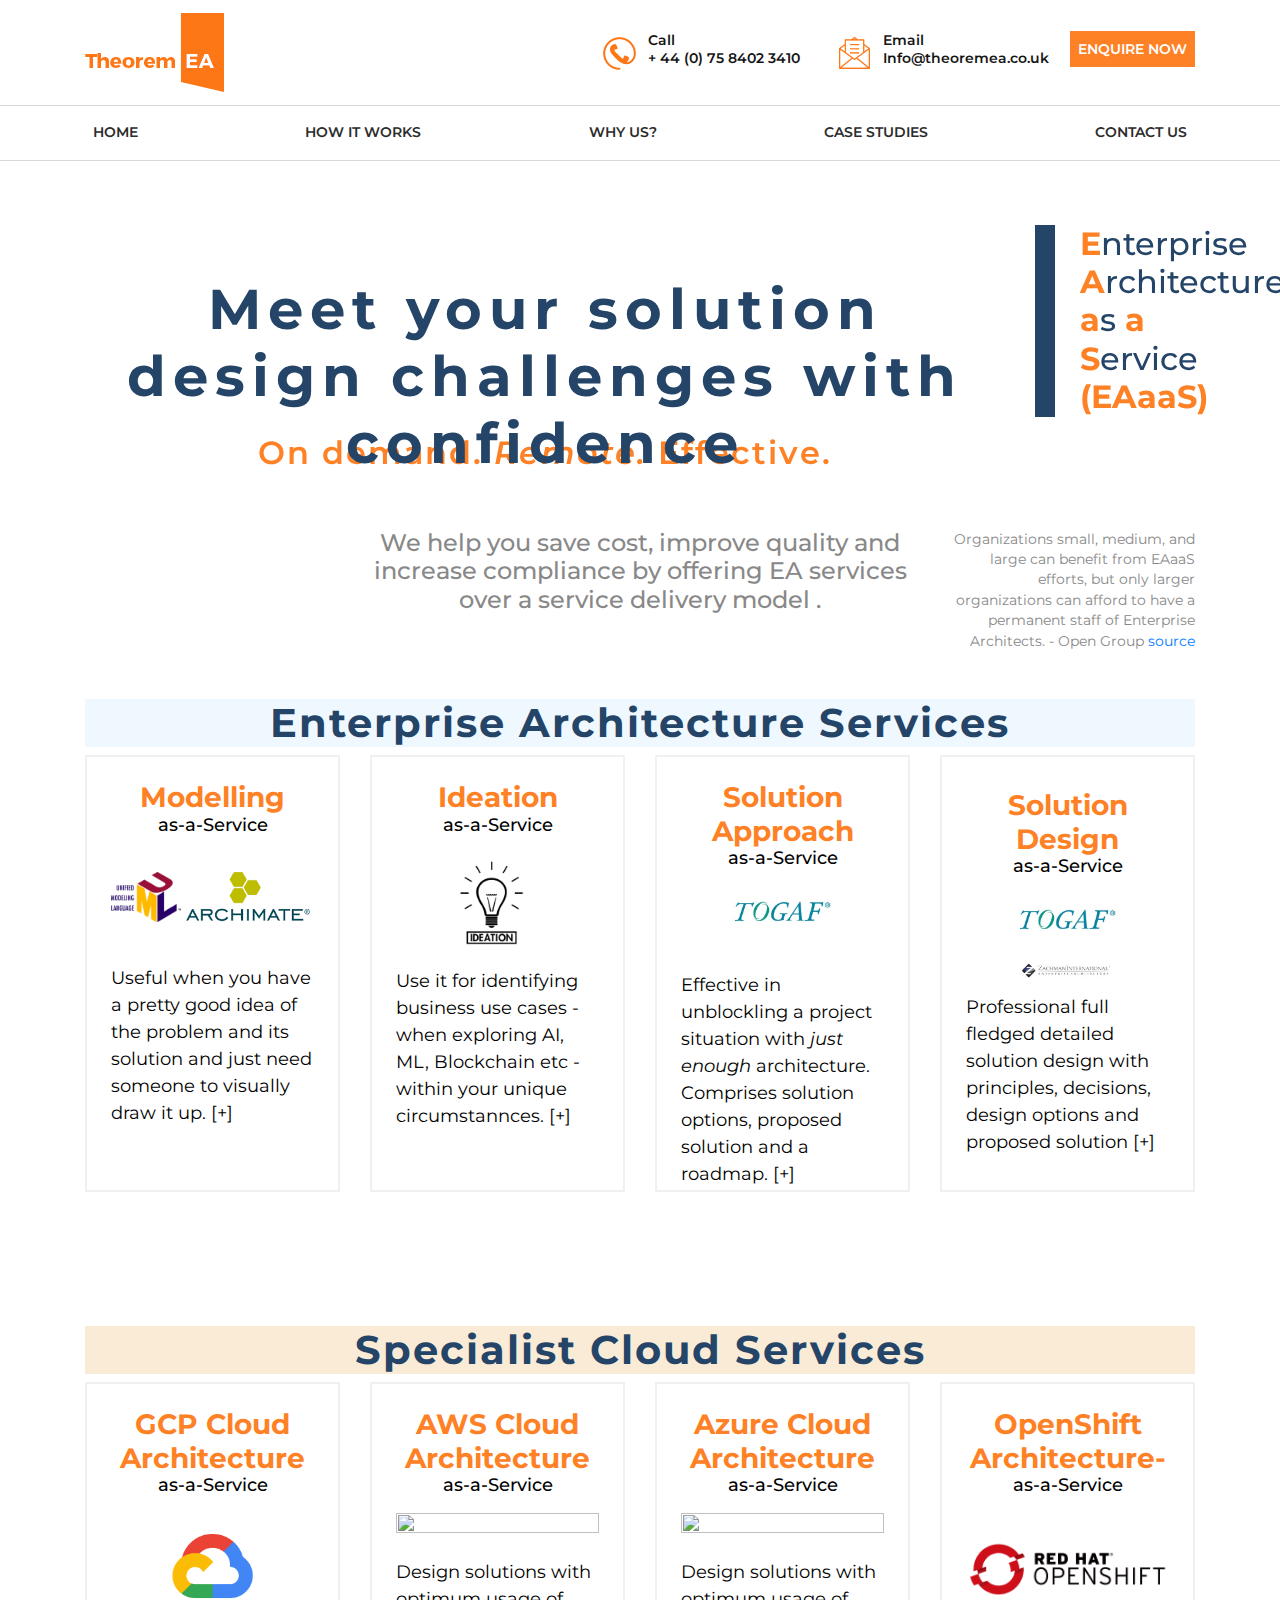
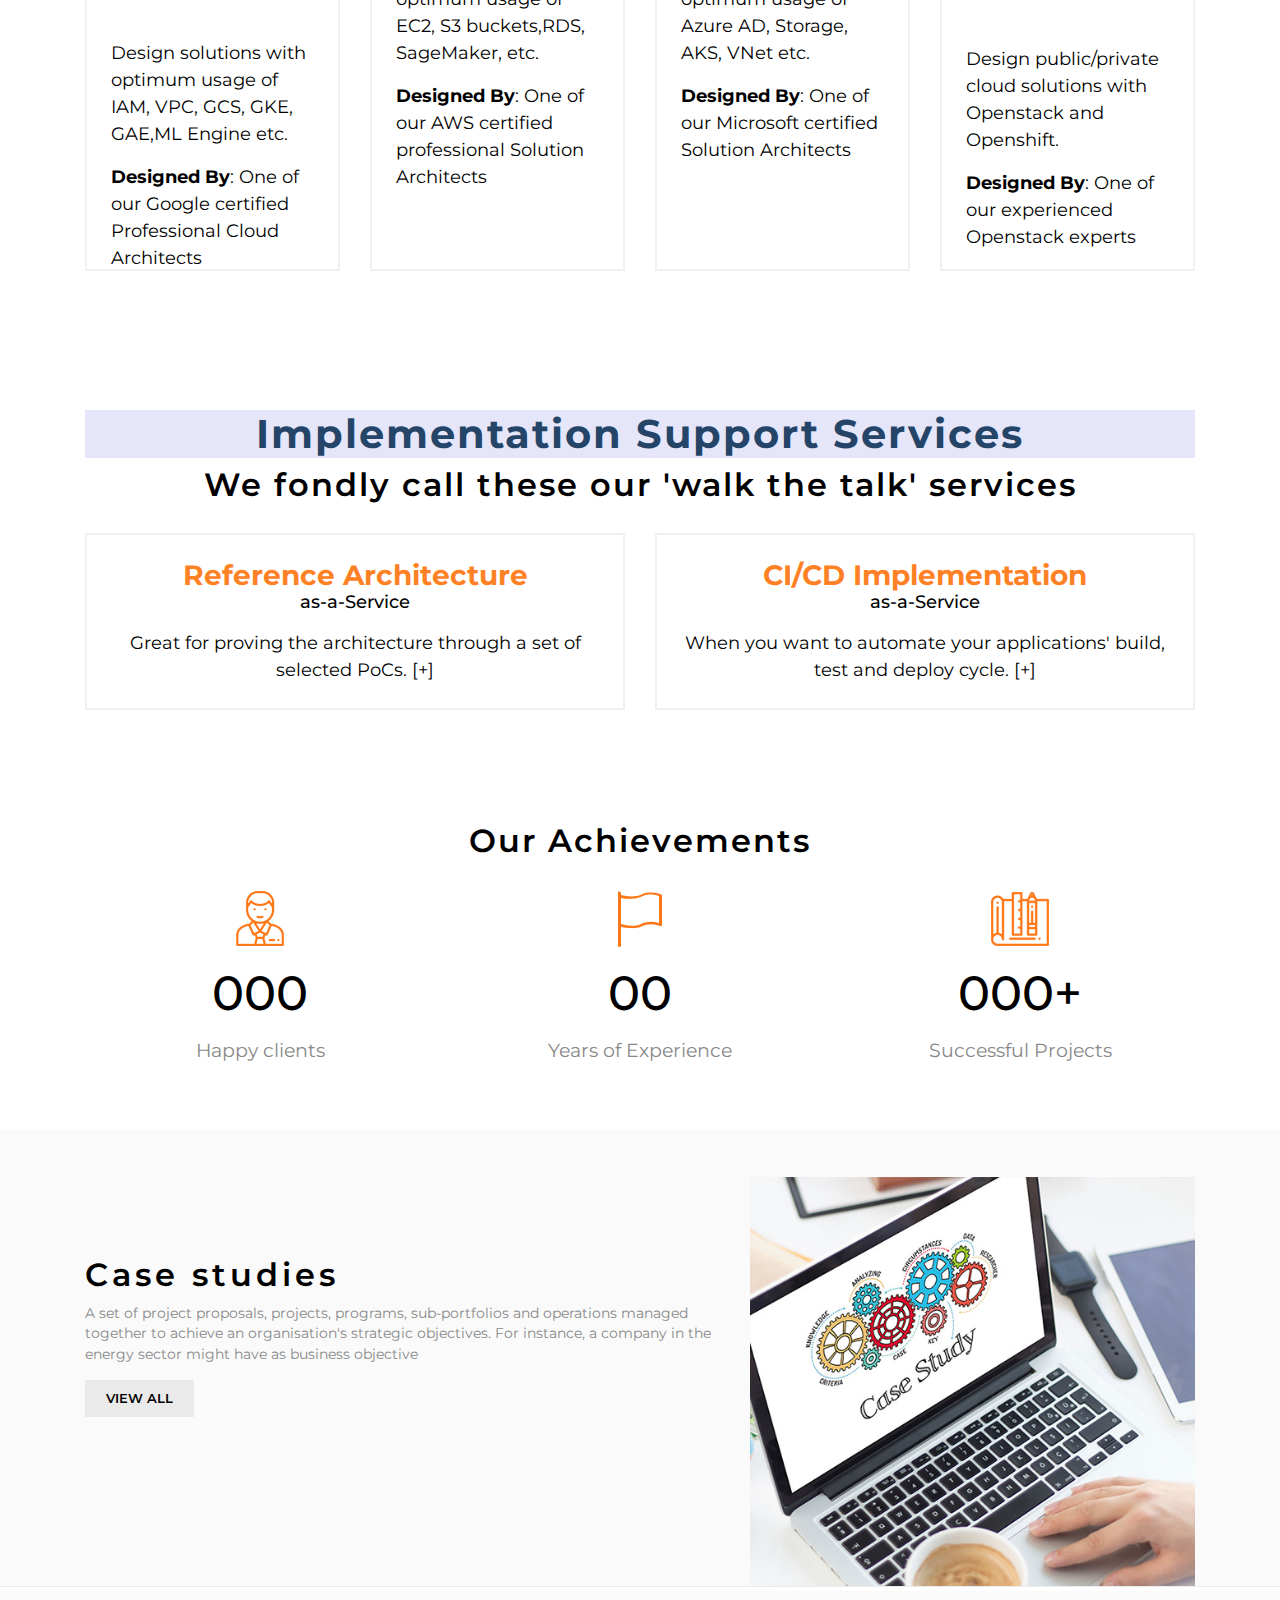
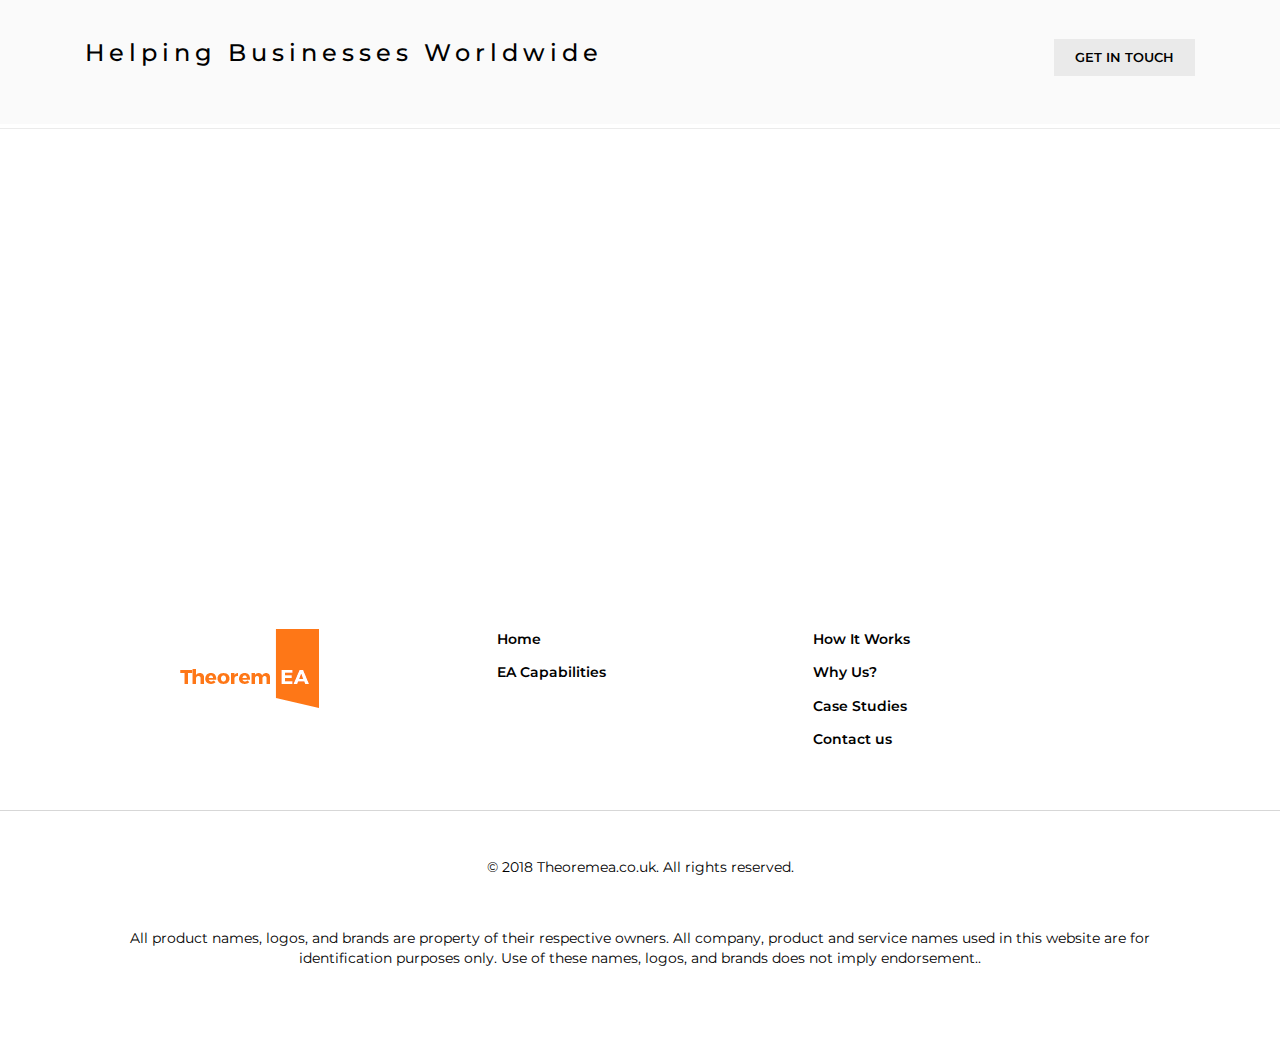
==== commit 650301ff: "updated menues with HIW" ====
--- a/index.html
+++ b/index.html
@@ -42,6 +42,7 @@
           <li class="nav-item"> <a class="nav-link" href="index.html">Home</a> </li>
           <!--<li class="nav-item"> <a class="nav-link" href="#">About us</a> </li>-->
           <!--<li class="nav-item"> <a class="nav-link" href="offerings.html">EA Capabilities</a> </li> -->
+          <li class="nav-item"> <a class="nav-link" href="how.html">How It Works</a> </li>
           <li class="nav-item"> <a class="nav-link" href="portfolio.html">Why Us?</a> </li>
           <li class="nav-item"> <a class="nav-link" href="testimonials.html">Case Studies</a> </li>
           <li class="nav-item"> <a class="nav-link" href="contact-us.html"> Contact us</a> </li>
@@ -536,6 +537,7 @@
             </div>
             <div class="col-md-4">
               <ul>
+                <li><a href="how.html">How It Works</a></li>
                 <li><a href="portfolio.html">Why Us?</a></li>
                 <li><a href="testimonials.html">Case Studies</a></li>
                 <li><a href="contact-us.html">Contact us</a></li>
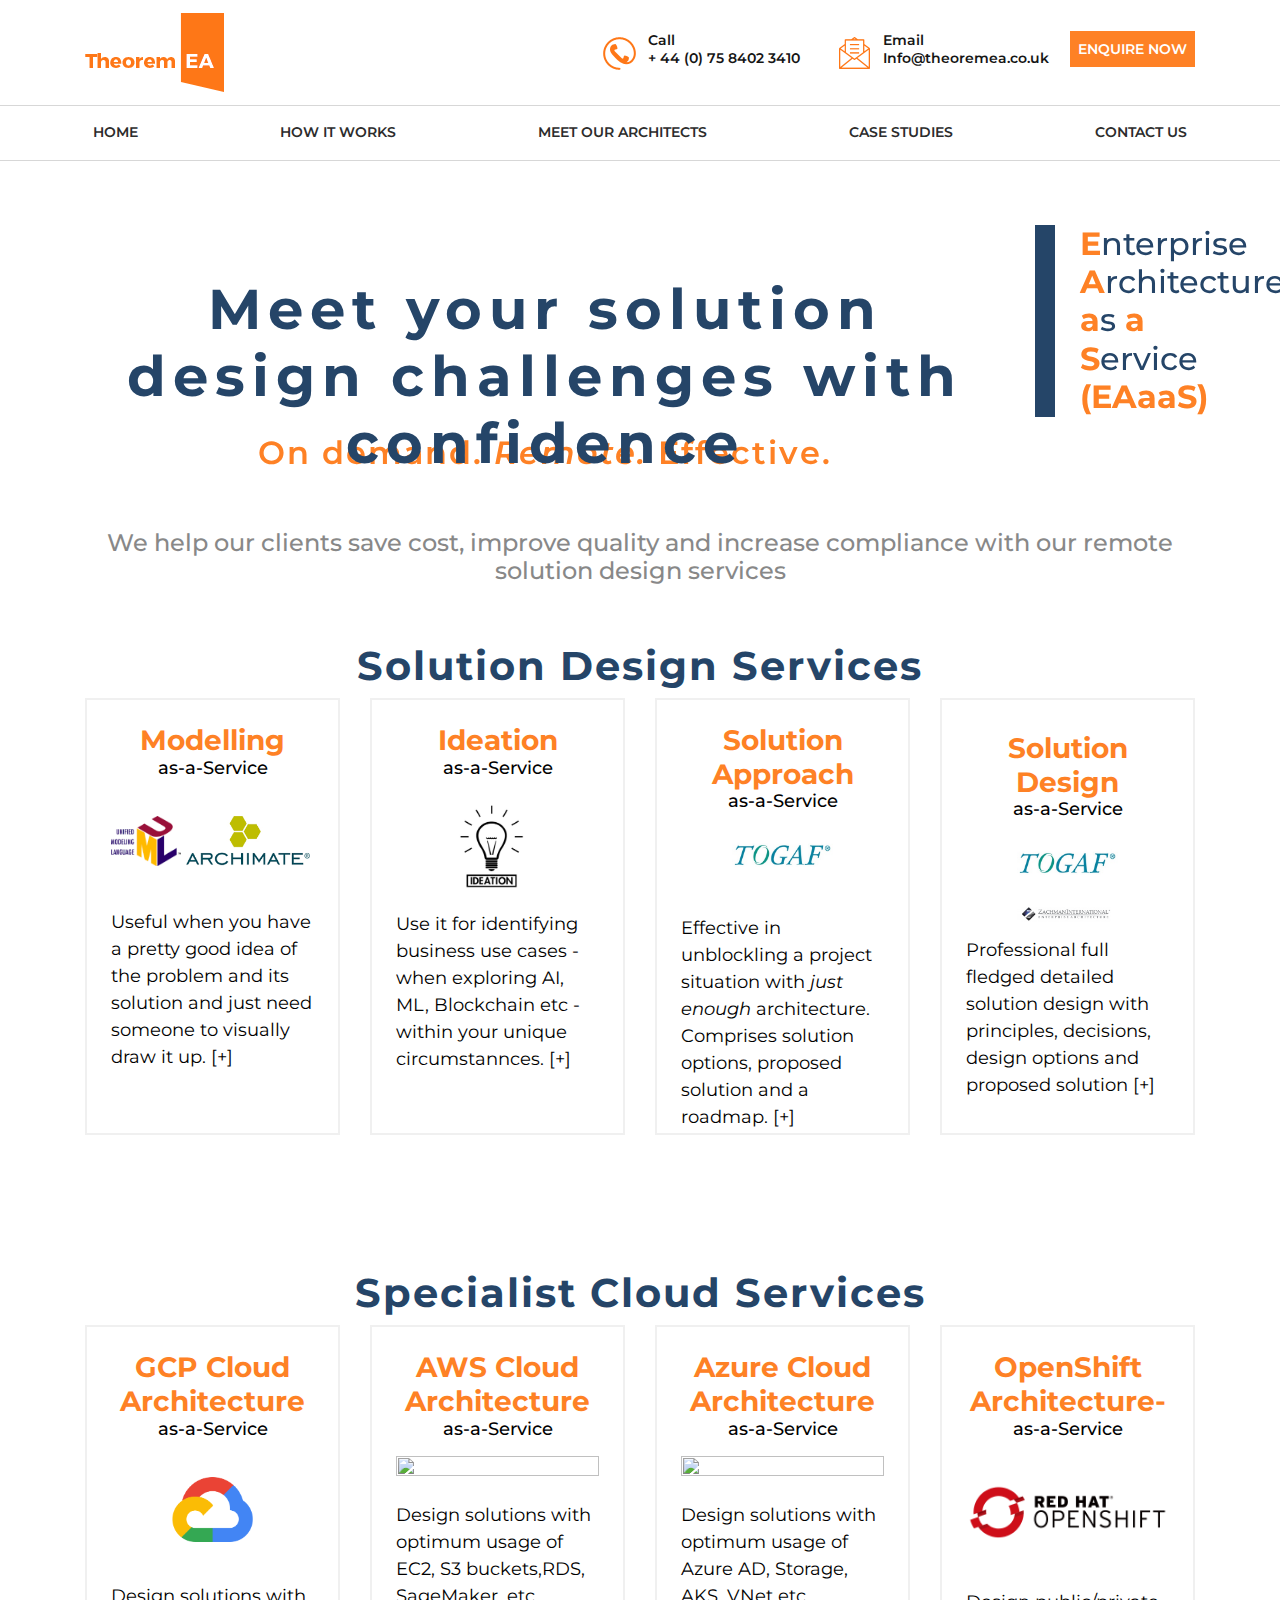
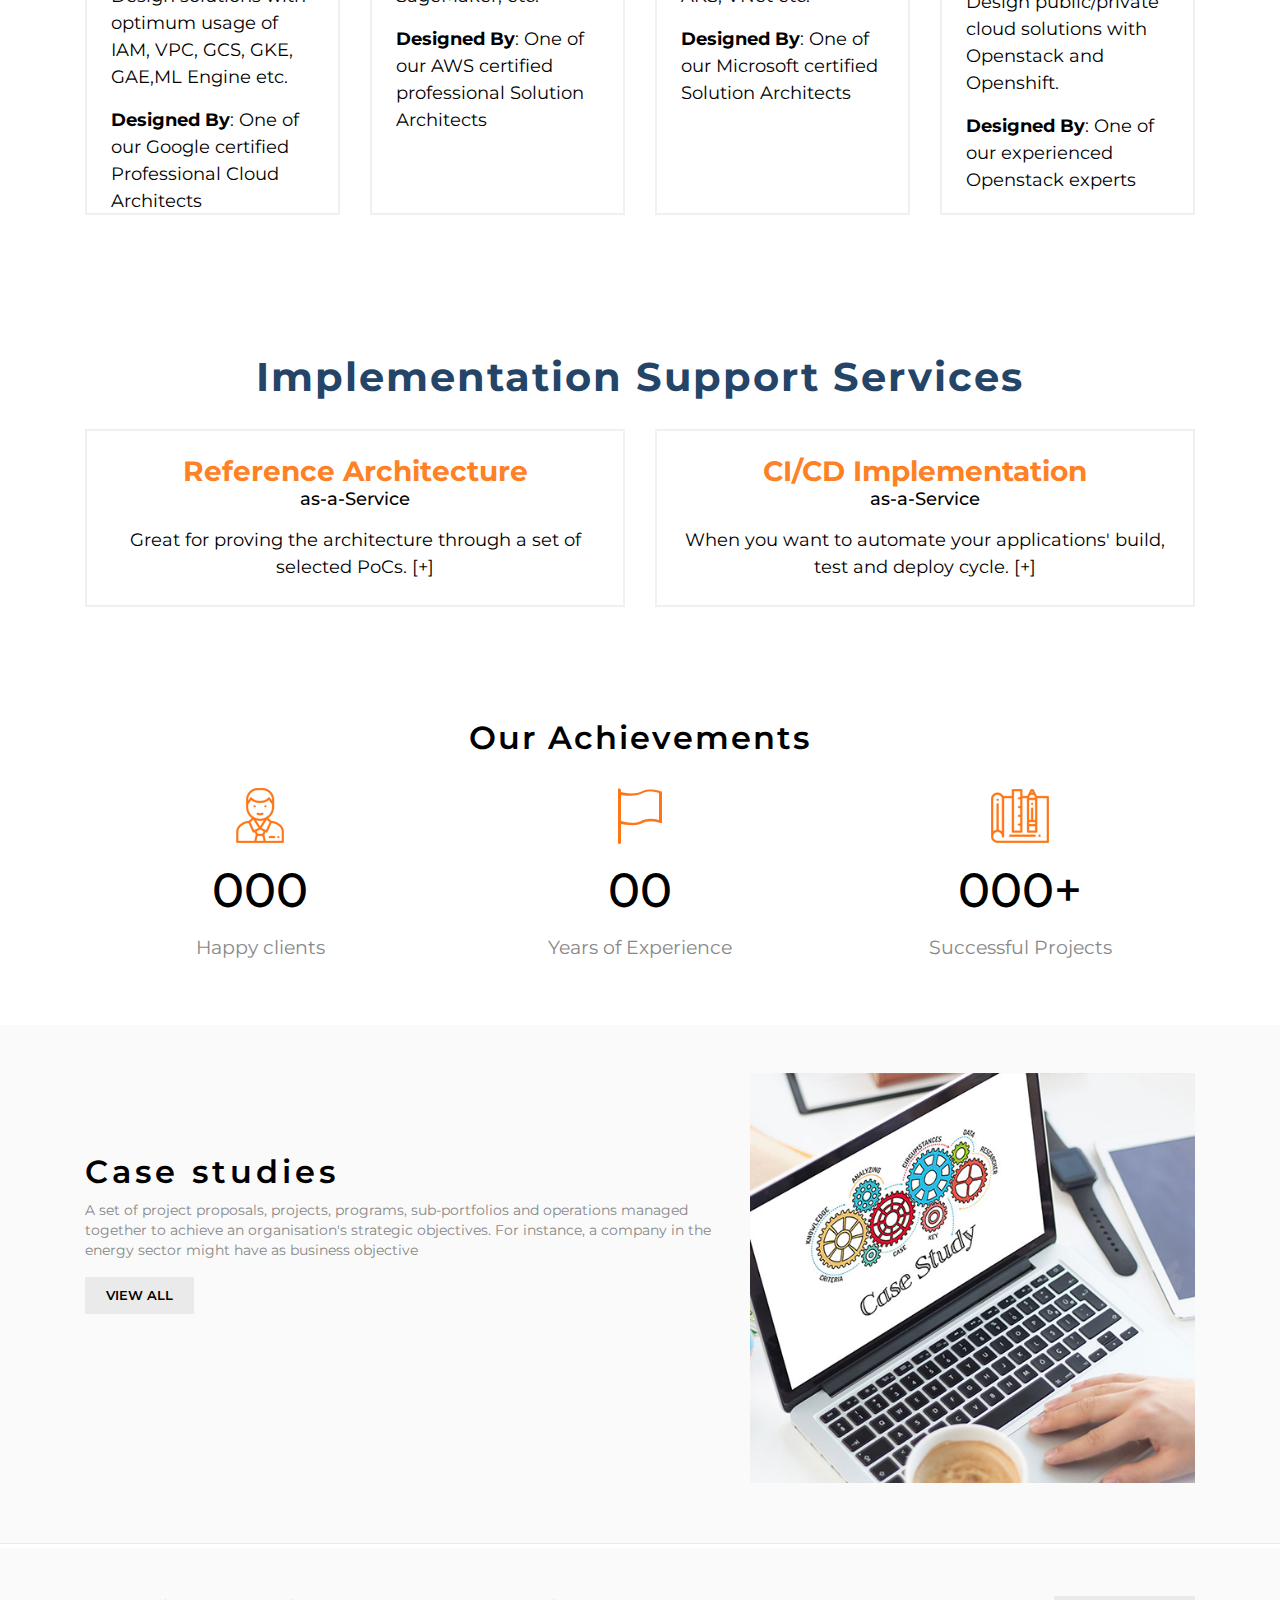
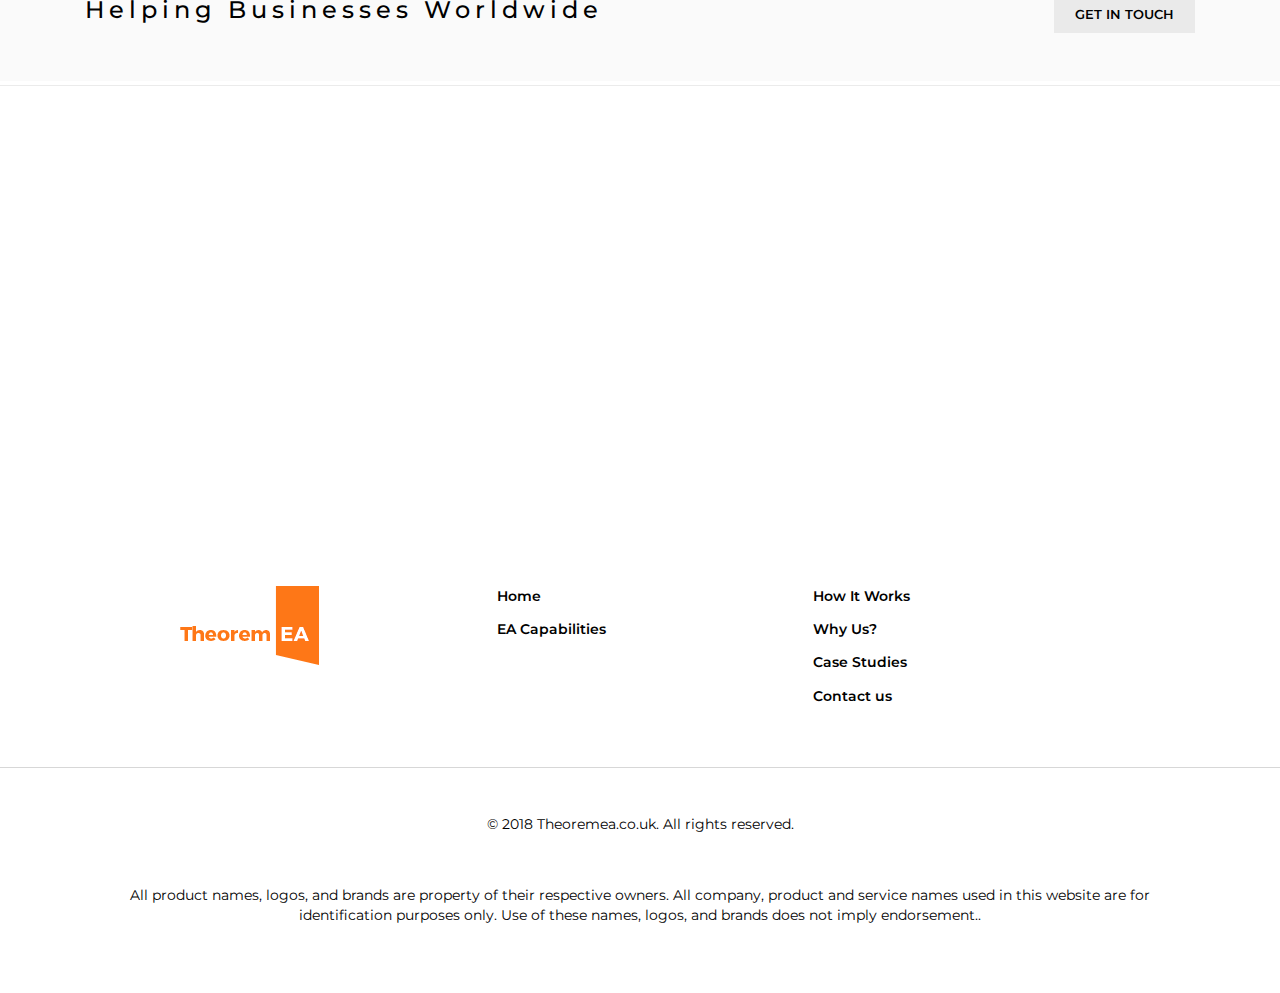
==== commit 9f915ffd: "added profiles" ====
--- a/index.html
+++ b/index.html
@@ -43,7 +43,7 @@
           <!--<li class="nav-item"> <a class="nav-link" href="#">About us</a> </li>-->
           <!--<li class="nav-item"> <a class="nav-link" href="offerings.html">EA Capabilities</a> </li> -->
           <li class="nav-item"> <a class="nav-link" href="how.html">How It Works</a> </li>
-          <li class="nav-item"> <a class="nav-link" href="portfolio.html">Why Us?</a> </li>
+          <li class="nav-item"> <a class="nav-link" href="profiles.html">Meet Our Architects</a> </li>
           <li class="nav-item"> <a class="nav-link" href="testimonials.html">Case Studies</a> </li>
           <li class="nav-item"> <a class="nav-link" href="contact-us.html"> Contact us</a> </li>
         </ul>
@@ -106,30 +106,26 @@
 
   <div class="container">
     <div class="row">
-      <div class="col-lg-3 ">
-
-      </div>
-      <div class="col-lg-6 text-center ">
-        <h4> We help you save cost, improve quality and increase compliance by offering EA services over a service
-          delivery model . </h4>
-      </div>
-      <div class="col-lg-3 text-right">
+      <div class="col-lg-12 text-center ">
+        <h4> We help our clients save cost, improve quality and increase compliance with our remote solution design services </h4>
+      </div>     
+    </div>
+    <!--<div class="row">
+     <div class="col-lg-12 text-right">
         <h7> Organizations small, medium, and large can benefit from EAaaS efforts, but only larger organizations can
           afford to have a permanent staff of Enterprise Architects.
           - Open Group <a href="https://blog.opengroup.org/2018/07/03/enterprise-architecture-as-a-service-why"
             target="_blank"> source </a> </h7>
-
-
-
-      </div>
-    </div>
+      </div>    
+    </div>
+  -->
   </div>
 
   <section class="py-5">
     <div class="container">
       <div class="row">
         <div class="col-lg-12">
-          <h1 class="heading text-center lp2px " style="background-color: aliceblue;">Enterprise Architecture Services
+          <h1 class="heading text-center lp2px " >Solution Design Services
           </h1>
           <!-- <p>Since our establishment in 2002, our team has achieved a lot. Below are some statistics and interesting facts about our business consulting company.</p> -->
         </div>
@@ -251,8 +247,7 @@
     <div class="container">
       <div class="row">
         <div class="col-lg-12">
-          <h1 class="heading text-center lp2px" style="
-        background-color: antiquewhite;"> Specialist Cloud Services </h1>
+          <h1 class="heading text-center lp2px" > Specialist Cloud Services </h1>
           <!-- <p>Since our establishment in 2002, our team has achieved a lot. Below are some statistics and interesting facts about our business consulting company.</p> -->
         </div>
       </div>
@@ -329,9 +324,7 @@
     <div class="container">
       <div class="row">
         <div class="col-lg-12">
-          <h1 class="heading text-center lp2px" style="
-        background-color: lavender;"> Implementation Support Services </h1>
-          <h2 class="heading text-center lp2px"> We fondly call these our 'walk the talk' services</h2>
+          <h1 class="heading text-center lp2px" > Implementation Support Services </h1>
           <br>
         </div>
       </div>
--- a/css/style.css
+++ b/css/style.css
@@ -299,3 +299,142 @@
 .offbx1:hover{ box-shadow:0px 0px 20px #ccc;border:2px solid #fff;}
 .offbx1 h4{ color:#444444 }
 .offbx1 p{ color:#888888 }
+
+
+/* card */
+
+/* FontAwesome for working BootSnippet :> */
+
+@import url('https://maxcdn.bootstrapcdn.com/font-awesome/4.7.0/css/font-awesome.min.css');
+#team {
+    background: #eee !important;
+}
+
+.btn-primary:hover,
+.btn-primary:focus {
+    background-color: #108d6f;
+    border-color: #108d6f;
+    box-shadow: none;
+    outline: none;
+}
+
+.btn-primary {
+    color: #fff;
+    background-color: #007b5e;
+    border-color: #007b5e;
+}
+
+section {
+    padding: 60px 0;
+}
+
+section .section-title {
+    text-align: center;
+    color: #fd8124;
+    margin-bottom: 50px;
+    text-transform: uppercase;
+}
+
+#team .card {
+    border: none;
+    background: #ffffff;
+}
+
+.image-flip:hover .backside,
+.image-flip.hover .backside {
+    -webkit-transform: rotateY(0deg);
+    -moz-transform: rotateY(0deg);
+    -o-transform: rotateY(0deg);
+    -ms-transform: rotateY(0deg);
+    transform: rotateY(0deg);
+    border-radius: .25rem;
+}
+
+.image-flip:hover .frontside,
+.image-flip.hover .frontside {
+    -webkit-transform: rotateY(180deg);
+    -moz-transform: rotateY(180deg);
+    -o-transform: rotateY(180deg);
+    transform: rotateY(180deg);
+}
+
+.mainflip {
+    -webkit-transition: 1s;
+    -webkit-transform-style: preserve-3d;
+    -ms-transition: 1s;
+    -moz-transition: 1s;
+    -moz-transform: perspective(1000px);
+    -moz-transform-style: preserve-3d;
+    -ms-transform-style: preserve-3d;
+    transition: 1s;
+    transform-style: preserve-3d;
+    position: relative;
+}
+
+.frontside {
+    position: relative;
+    -webkit-transform: rotateY(0deg);
+    -ms-transform: rotateY(0deg);
+    z-index: 2;
+    margin-bottom: 30px;
+}
+
+.backside {
+    position: absolute;
+    top: 0;
+    left: 0;
+    background: white;
+    -webkit-transform: rotateY(-180deg);
+    -moz-transform: rotateY(-180deg);
+    -o-transform: rotateY(-180deg);
+    -ms-transform: rotateY(-180deg);
+    transform: rotateY(-180deg);
+    -webkit-box-shadow: 5px 7px 9px -4px rgb(158, 158, 158);
+    -moz-box-shadow: 5px 7px 9px -4px rgb(158, 158, 158);
+    box-shadow: 5px 7px 9px -4px rgb(158, 158, 158);
+}
+
+.frontside,
+.backside {
+    -webkit-backface-visibility: hidden;
+    -moz-backface-visibility: hidden;
+    -ms-backface-visibility: hidden;
+    backface-visibility: hidden;
+    -webkit-transition: 1s;
+    -webkit-transform-style: preserve-3d;
+    -moz-transition: 1s;
+    -moz-transform-style: preserve-3d;
+    -o-transition: 1s;
+    -o-transform-style: preserve-3d;
+    -ms-transition: 1s;
+    -ms-transform-style: preserve-3d;
+    transition: 1s;
+    transform-style: preserve-3d;
+}
+
+.frontside .card,
+.backside .card {
+    min-height: 312px;
+}
+
+.backside .card a {
+    font-size: 18px;
+    color: #fd8124 !important;
+}
+
+.frontside .card .card-title,
+.backside .card .card-title {
+    color: #000000 !important;
+}
+
+.frontside .card .card-body img {
+    width: 120px;
+    height: 120px;
+    border-radius: 50%;
+}
+
+.backside .card .card-body img {
+    width: 120px;
+    height: 120px;
+    border-radius: 50%;
+}